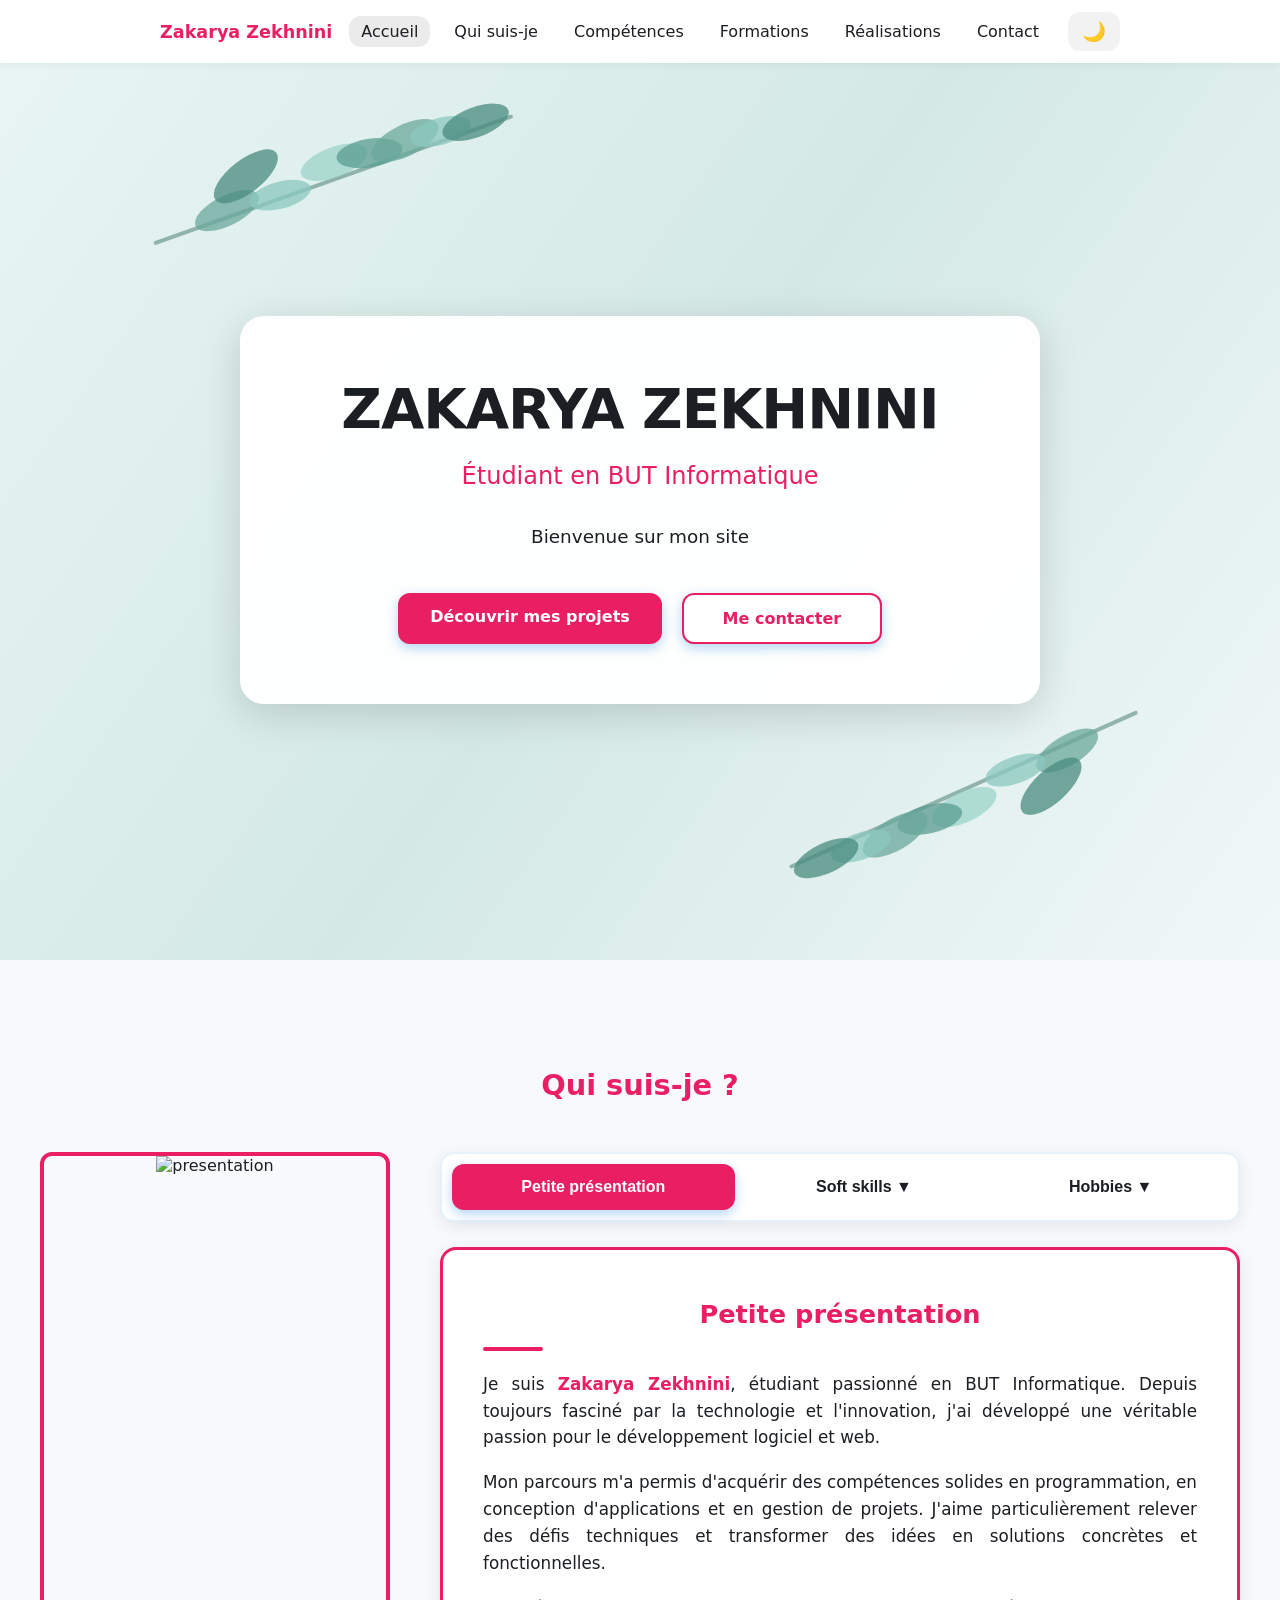
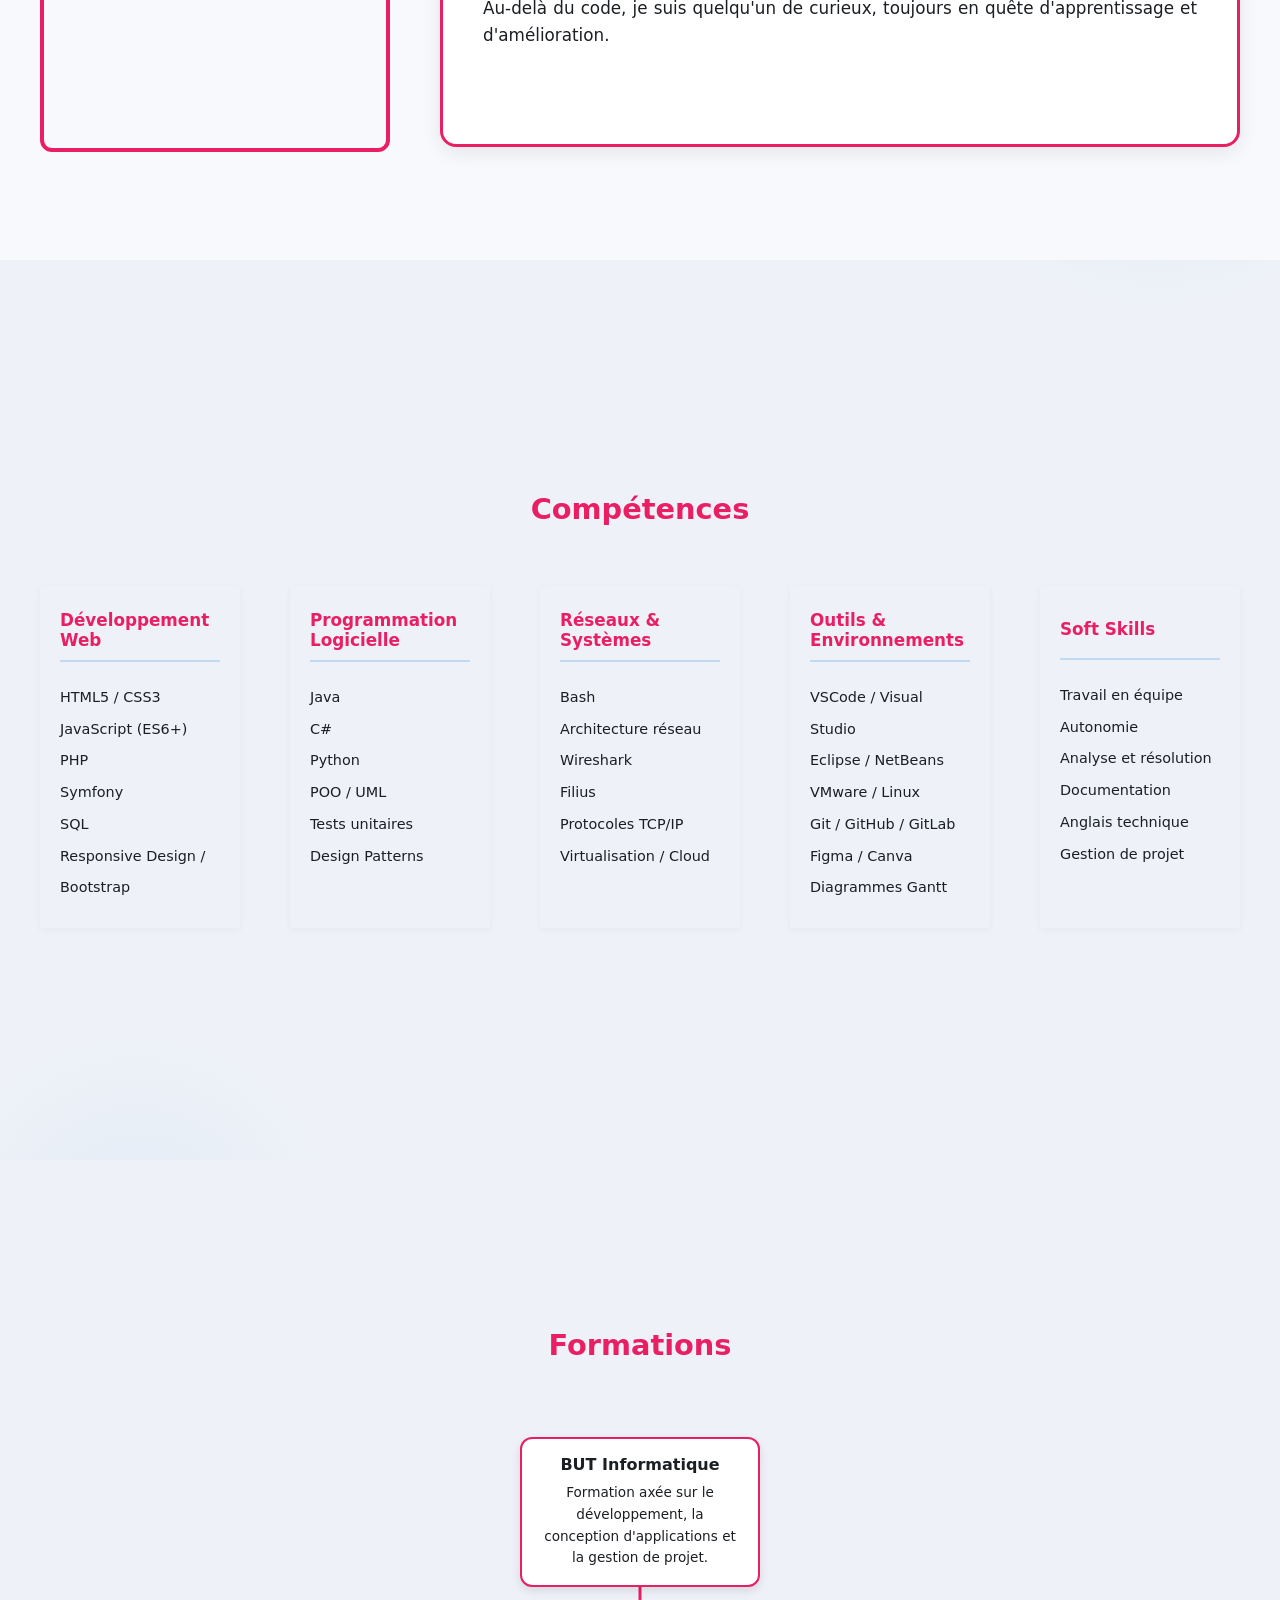
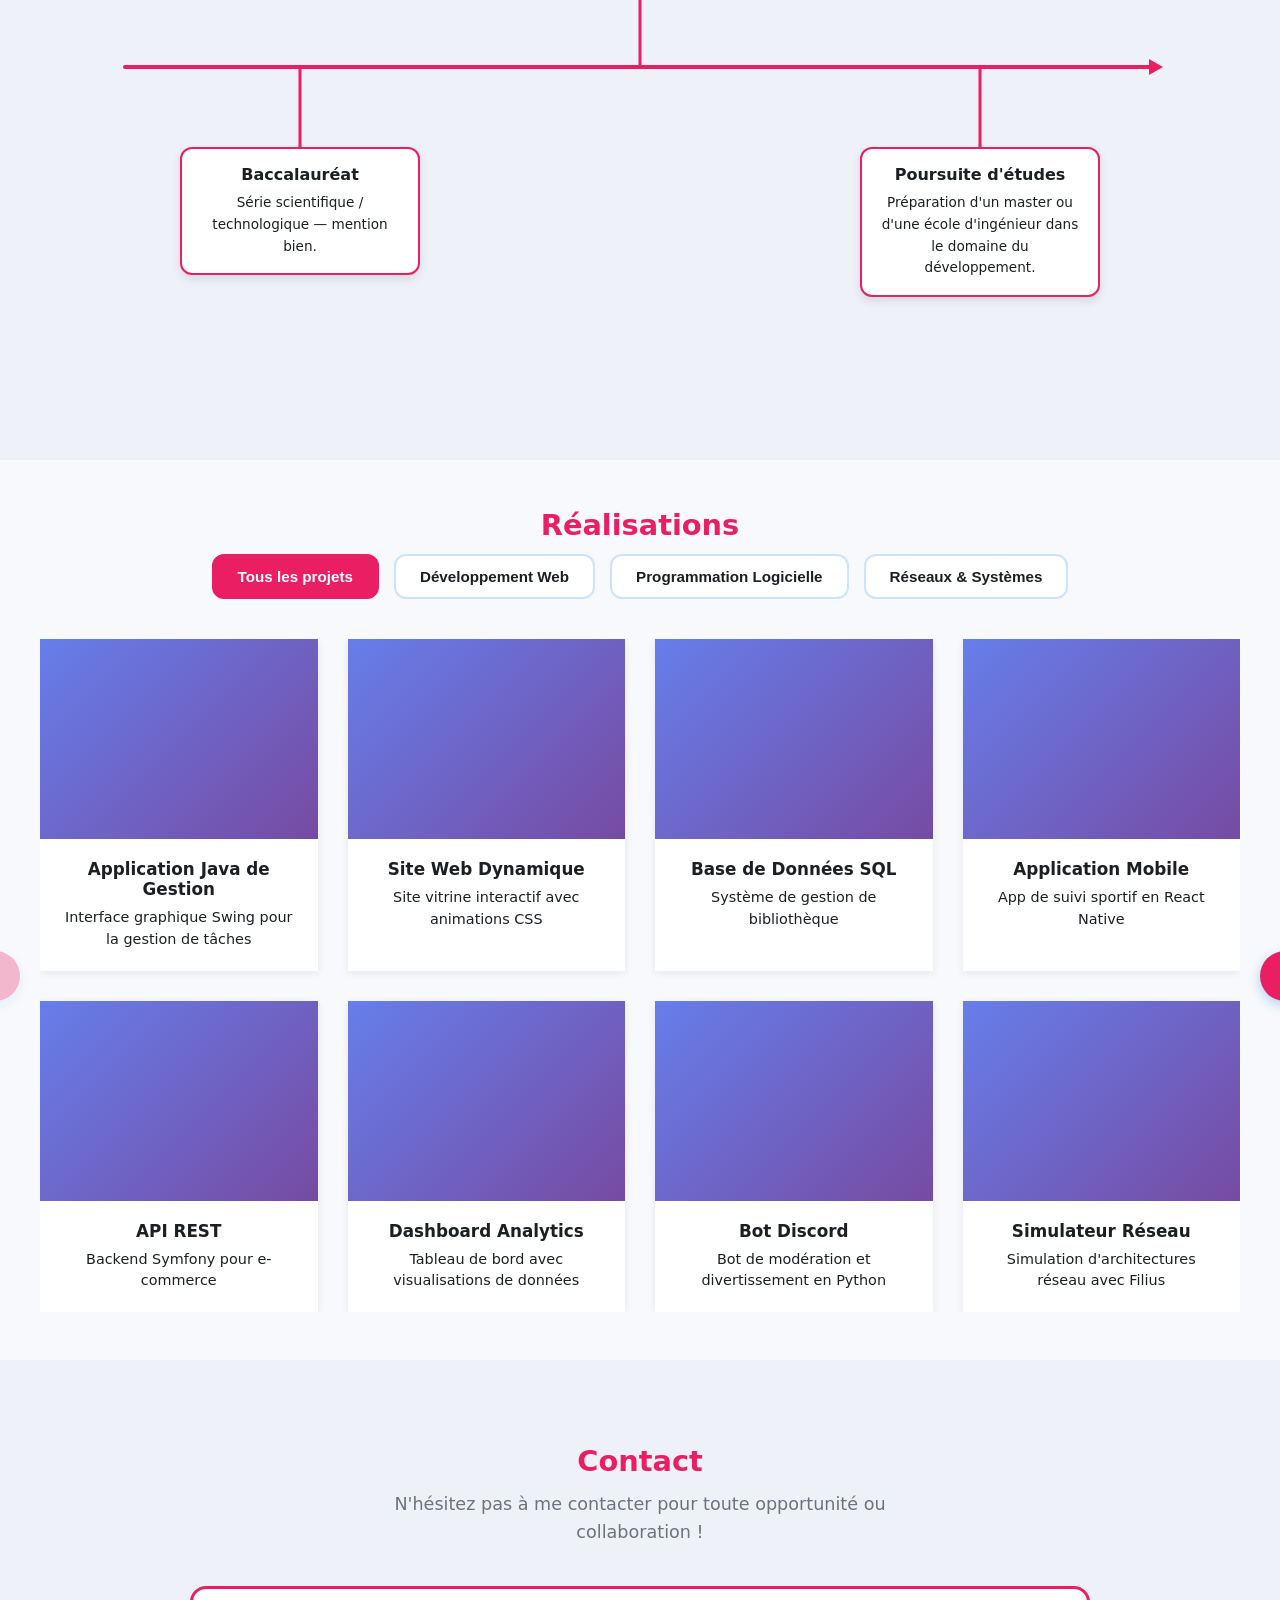
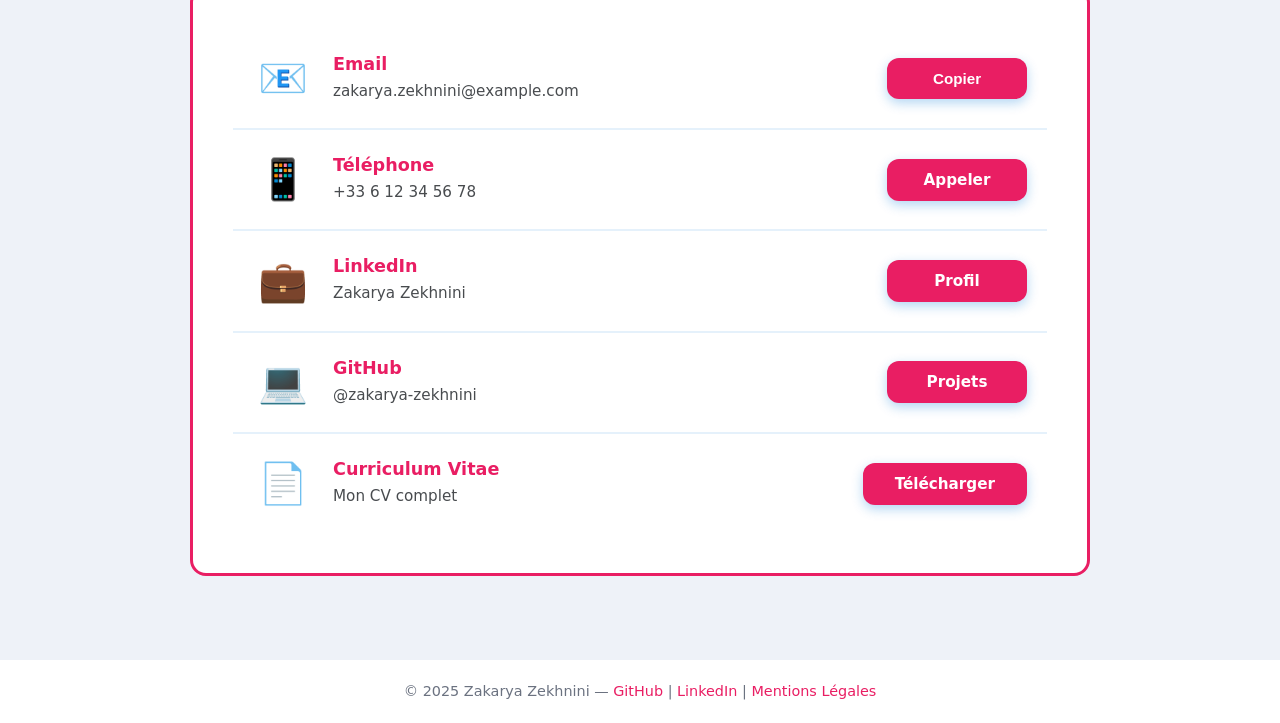
==== index.html @ 6309e993 "correction mineure" ====
<!doctype html>
<html lang="fr">

<head>
  <meta charset="utf-8" />
  <meta name="viewport" content="width=device-width,initial-scale=1" />
  <title>Portfolio — Zakarya Zekhnini</title>
  <link rel="stylesheet" href="style.css" />
</head>

<body>
  <header>
    <nav>
      <h1>Zakarya Zekhnini</h1>

      <button class="burger-btn" id="burger-btn" style="display: none;">
        <span></span>
        <span></span>
        <span></span>
      </button>

      <div class="menu" id="menu">
        <a href="#accueil">Accueil</a>
        <a href="#qui-suis-je">Qui suis-je</a>
        <a href="#competences">Compétences</a>
        <a href="#formations">Formations</a>
        <a href="#realisations">Réalisations</a>
        <a href="#contact">Contact</a>
      </div>
      <button id="theme-toggle" class="theme-toggle">🌙</button>
    </nav>
  </header>

  <main>
    <section id="accueil">
      <canvas id="canvas"></canvas>
      <div class="content">
        <div class="hero-content">
          <h1 class="hero-title">ZAKARYA ZEKHNINI</h1>
          <p class="hero-subtitle">Étudiant en BUT Informatique</p>
          <p class="hero-description">Bienvenue sur mon site</p>
          <div class="hero-buttons">
            <a href="#realisations" class="btn-primary">Découvrir mes projets</a>
            <a href="#contact" class="btn-secondary">Me contacter</a>
          </div>
        </div>
      </div>
    </section>

    <section id="qui-suis-je">
      <div class="content">
        <h2>Qui suis-je ?</h2>

        <div class="about-layout">
          <!-- Photo à gauche -->
          <div class="about-photo">
            <img id="about-image" src="images/portrait.jpg" alt="Photo de Zakarya Zekhnini">
          </div>

          <!-- Menu et contenu à droite -->
          <div class="about-right">
            <!-- Menu horizontal -->
            <nav class="about-menu">
              <button class="about-menu-item active" data-section="presentation">
                Petite présentation
              </button>

              <div class="about-menu-dropdown">
                <button class="about-menu-item">
                  Soft skills ▼
                </button>
                <div class="dropdown-content">
                  <button data-section="langues">Langues</button>
                  <button data-section="communication">Communication</button>
                  <button data-section="teamwork">Travail en équipe</button>
                </div>
              </div>

              <div class="about-menu-dropdown">
                <button class="about-menu-item">
                  Hobbies ▼
                </button>
                <div class="dropdown-content">
                  <button data-section="musculation">Musculation</button>
                  <button data-section="depannage">Dépannage PC</button>
                  <button data-section="electronique">Électronique</button>
                </div>
              </div>
            </nav>

            <!-- Zone de texte dynamique -->
            <div class="about-content-box">
              <div id="dynamic-text">
                <!-- Le contenu sera inséré ici par JavaScript -->
              </div>
            </div>
          </div>
        </div>
      </div>
    </section>

    <section id="competences">
      <div class="content">
        <h2>Compétences</h2>
        <div class="skills">
          <div class="skill">
            <h3>Développement Web</h3>
            <p class="muted">HTML5 / CSS3
              JavaScript (ES6+)
              PHP
              Symfony
              SQL
              Responsive Design / Bootstrap</p>
          </div>
          <div class="skill">
            <h3>Programmation Logicielle</h3>
            <p class="muted">Java
              C#
              Python
              POO / UML
              Tests unitaires
              Design Patterns</p>
          </div>
          <div class="skill">
            <h3>Réseaux & Systèmes</h3>
            <p class="muted">Bash
              Architecture réseau
              Wireshark
              Filius
              Protocoles TCP/IP
              Virtualisation / Cloud</p>
          </div>
          <div class="skill">
            <h3>Outils & Environnements</h3>
            <p class="muted">VSCode / Visual Studio
              Eclipse / NetBeans
              VMware / Linux
              Git / GitHub / GitLab
              Figma / Canva
              Diagrammes Gantt</p>
          </div>
          <div class="skill">
            <h3>Soft Skills</h3>
            <p class="muted">Travail en équipe
              Autonomie
              Analyse et résolution
              Documentation
              Anglais technique
              Gestion de projet</p>
          </div>
        </div>
      </div>
    </section>

    <section id="formations">
      <div class="content">
        <h2>Formations</h2>
        <div class="timeline">
          <div class="timeline-line"></div>
          <div class="timeline-arrow"></div>
          <div class="timeline-item bottom" data-modal="bac">
            <div class="timeline-connector"></div>
            <div class="timeline-box">
              <h3>Baccalauréat</h3>
              <p class="muted">Série scientifique / technologique — mention bien.</p>
            </div>
          </div>
          <div class="timeline-item top" data-modal="but">
            <div class="timeline-connector"></div>
            <div class="timeline-box">
              <h3>BUT Informatique</h3>
              <p class="muted">Formation axée sur le développement, la conception d'applications et la gestion de
                projet.</p>
            </div>
          </div>
          <div class="timeline-item bottom" data-modal="poursuite">
            <div class="timeline-connector"></div>
            <div class="timeline-box">
              <h3>Poursuite d'études</h3>
              <p class="muted">Préparation d'un master ou d'une école d'ingénieur dans le domaine du développement.</p>
            </div>
          </div>
        </div>
      </div>
    </section>

    <div id="formation-modal" class="modal" aria-hidden="true">
      <div class="modal-content">
        <button id="close-modal" class="close-btn">✕</button>
        <h3 id="modal-title"></h3>
        <p id="modal-body"></p>
      </div>
    </div>

    <section id="realisations">
      <div class="content">
        <h2>Réalisations</h2>

        <!-- Filtres -->
        <div class="project-filters">
          <button class="filter-btn active" data-filter="all">Tous les projets</button>
          <button class="filter-btn" data-filter="développement web">Développement Web</button>
          <button class="filter-btn" data-filter="programmation logicielle">Programmation Logicielle</button>
          <button class="filter-btn" data-filter="réseaux & systèmes">Réseaux & Systèmes</button>
        </div>

        <!-- Carrousel de projets -->
        <div class="projects-carousel-wrapper">
          <button class="carousel-arrow left" id="carousel-left">‹</button>
          <div class="projects-carousel" id="projects-container"></div>
          <button class="carousel-arrow right" id="carousel-right">›</button>
        </div>
      </div>
    </section>

    <div id="project-modal" class="modal" aria-hidden="true">
      <div class="modal-content">
        <button id="close-project-modal" class="close-btn">✕</button>
        <h3 id="project-modal-title"></h3>
        <p id="project-modal-body"></p>
      </div>
    </div>

    <section id="contact">
      <div class="content">
        <h2>Contact</h2>
        <p class="contact-intro">N'hésitez pas à me contacter pour toute opportunité ou collaboration !</p>

        <div class="contact-unified-card">
          <div class="contact-items">
            <!-- Email -->
            <div class="contact-item">
              <div class="contact-icon">📧</div>
              <div class="contact-details">
                <h3>Email</h3>
                <p class="contact-value" id="email-text">zakarya.zekhnini@example.com</p>
              </div>
              <button class="contact-btn" onclick="copyEmail()">
                <span id="copy-text">Copier</span>
              </button>
            </div>

            <!-- Téléphone -->
            <div class="contact-item">
              <div class="contact-icon">📱</div>
              <div class="contact-details">
                <h3>Téléphone</h3>
                <p class="contact-value">+33 6 12 34 56 78</p>
              </div>
              <a href="tel:+33612345678" class="contact-btn">Appeler</a>
            </div>

            <!-- LinkedIn -->
            <div class="contact-item">
              <div class="contact-icon">💼</div>
              <div class="contact-details">
                <h3>LinkedIn</h3>
                <p class="contact-value">Zakarya Zekhnini</p>
              </div>
              <a href="https://linkedin.com/in/votre-profil" target="_blank" class="contact-btn">Profil</a>
            </div>

            <!-- GitHub -->
            <div class="contact-item">
              <div class="contact-icon">💻</div>
              <div class="contact-details">
                <h3>GitHub</h3>
                <p class="contact-value">@zakarya-zekhnini</p>
              </div>
              <a href="https://github.com/votre-username" target="_blank" class="contact-btn">Projets</a>
            </div>

            <!-- CV -->
            <div class="contact-item">
              <div class="contact-icon">📄</div>
              <div class="contact-details">
                <h3>Curriculum Vitae</h3>
                <p class="contact-value">Mon CV complet</p>
              </div>
              <a href="CV_Zakarya_Zekhnini.pdf" download class="contact-btn">Télécharger</a>
            </div>
          </div>
        </div>
      </div>
    </section>
  </main>

  <footer>
    <p>© 2025 Zakarya Zekhnini —
      <a href="https://github.com/" target="_blank">GitHub</a> |
      <a href="#">LinkedIn</a> |
      <a href="#">Mentions Légales</a>
    </p>
  </footer>

  <script src="script.js"></script>
</body>

</html>
---- style.css ----
:root {
  --accent: #0078d7;
  --bg: #f7f9fc;
  --text: #1b1f23;
  --muted: #6b7280;
  --card: #ffffff;
  --radius: 12px;
  font-family: "Inter", system-ui, sans-serif;
  scroll-behavior: smooth;
}

body.dark-mode {
  --bg: #0f1419;
  --text: #e8ebed;
  --muted: #9ca3af;
  --card: #1a1f2e;
}

* {
  box-sizing: border-box;
  margin: 0;
  padding: 0;
}

body {
  background: var(--bg);
  color: var(--text);
  transition: background 0.3s ease, color 0.3s ease;
}

header {
  position: fixed;
  top: 0;
  left: 0;
  right: 0;
  background: var(--card);
  box-shadow: 0 2px 8px rgba(0, 0, 0, 0.05);
  z-index: 10;
  transition: background 0.3s ease;
}

nav {
  max-width: 1000px;
  margin: 0 auto;
  display: flex;
  justify-content: space-between;
  align-items: center;
  padding: 12px 20px;
}

nav h1 {
  color: var(--accent);
  font-size: 1.1rem;
  font-weight: 600;
}

.menu {
  display: flex;
  gap: 12px;
  flex-wrap: wrap;
}

.menu a {
  color: var(--text);
  text-decoration: none;
  padding: 6px 12px;
  border-radius: var(--radius);
  transition: background 0.2s;
}

.menu a:hover {
  background: rgba(0, 0, 0, 0.05);
}

.menu a.active-section {
  background: rgba(0, 0, 0, 0.08);
}

body.dark-mode .menu a:hover {
  background: rgba(255, 255, 255, 0.1);
}

body.dark-mode .menu a.active-section {
  background: rgba(255, 255, 255, 0.15);
}

.theme-toggle {
  background: rgba(0, 0, 0, 0.05);
  border: none;
  padding: 8px 14px;
  border-radius: var(--radius);
  cursor: pointer;
  font-size: 1.2rem;
  transition: background 0.2s, transform 0.2s;
  display: flex;
  align-items: center;
  justify-content: center;
}

body.dark-mode .theme-toggle {
  background: rgba(255, 255, 255, 0.1);
}

.theme-toggle:hover {
  background: rgba(0, 0, 0, 0.1);
  transform: scale(1.1);
}

body.dark-mode .theme-toggle:hover {
  background: rgba(255, 255, 255, 0.2);
}

section {
  height: 100vh;
  display: flex;
  align-items: center;
  justify-content: center;
  scroll-snap-align: start;
  padding: 40px;
}

#competences {
  background: #eef2f8;
  transition: background 0.3s ease;
}

body.dark-mode #competences {
  background: #1a2235;
}

#qui-suis-je {
  background: var(--bg);
}

#formations {
  background: #eef2f8;
  transition: background 0.3s ease;
}

body.dark-mode #formations {
  background: #1a2235;
}

#realisations {
  background: var(--bg);
}

#contact {
  background: #eef2f8;
  transition: background 0.3s ease;
}

body.dark-mode #contact {
  background: #1a2235;
}

.content {
  max-width: 1100px;
  width: 100%;
  text-align: center;
}

h2 {
  color: var(--accent);
  margin-bottom: 12px;
  font-size: 1.8rem;
}

p {
  line-height: 1.6;
}

main {
  margin-top: 60px;
  scroll-snap-type: y mandatory;
}

#accueil {
  position: relative;
  overflow: hidden;
}

#accueil canvas {
  position: absolute;
  top: 0;
  left: 0;
  width: 100%;
  height: 100%;
  z-index: 0;
}

#accueil .content {
  position: relative;
  z-index: 1;
}

.hero-content {
  text-align: center;
  max-width: 800px;
  margin: 0 auto;
  background: rgba(255, 255, 255, 0.95);
  padding: 60px 40px;
  border-radius: calc(var(--radius) * 2);
  box-shadow: 0 10px 40px rgba(0, 0, 0, 0.15);
  animation: fadeInUp 1s ease-out;
  backdrop-filter: blur(10px);
  transition: background 0.3s ease;
}

body.dark-mode .hero-content {
  background: rgba(26, 31, 46, 0.95);
  color: var(--text);
}

.hero-title {
  font-size: 3.5rem;
  font-weight: 700;
  margin-bottom: 16px;
  color: var(--text);
  letter-spacing: -1px;
}

.hero-subtitle {
  font-size: 1.5rem;
  font-weight: 500;
  color: var(--accent);
  margin-bottom: 24px;
}

.hero-description {
  font-size: 1.15rem;
  line-height: 1.8;
  color: var(--text);
  margin-bottom: 40px;
  max-width: 700px;
  margin-left: auto;
  margin-right: auto;
}

.hero-buttons {
  display: flex;
  gap: 20px;
  justify-content: center;
  flex-wrap: wrap;
}

.btn-primary,
.btn-secondary {
  display: inline-block;
  padding: 14px 32px;
  min-width: 200px;
  border-radius: var(--radius);
  text-decoration: none;
  font-weight: 600;
  font-size: 1rem;
  transition: all 0.3s ease;
  box-shadow: 0 4px 12px rgba(0, 120, 215, 0.3);
  border: none;
  cursor: pointer;
  text-align: center;
}

.btn-primary {
  background: var(--accent);
  color: #ffffff;
}

.btn-primary:hover {
  background: var(--text);
  color: #ffffff;
  transform: translateY(-2px);
  box-shadow: 0 6px 20px rgba(0, 120, 215, 0.5);
}

.btn-secondary {
  background: var(--card);
  color: var(--accent);
  border: 2px solid var(--accent);
  box-shadow: 0 4px 12px rgba(0, 120, 215, 0.3);
}

.btn-secondary:hover {
  background: var(--text);
  color: #ffffff;
  border-color: var(--text);
  transform: translateY(-2px);
  box-shadow: 0 6px 20px rgba(0, 120, 215, 0.5);
}

@keyframes fadeInUp {
  from {
    opacity: 0;
    transform: translateY(30px);
  }

  to {
    opacity: 1;
    transform: translateY(0);
  }
}



/* ========================================
   SECTION QUI SUIS-JE - CSS COMPLET
   ======================================== */

#qui-suis-je .content {
  max-width: 1200px;
}

/* Layout principal */
.about-layout {
  display: grid;
  grid-template-columns: 350px 1fr;
  gap: 50px;
  align-items: stretch;
  margin-top: 50px;
  min-height: 600px;
}

/* Photo avec design moderne */
.about-photo {
  width: 100%;
  height: 600px;
  border-radius: var(--radius);
  overflow: hidden;
  border: 4px solid var(--accent);
  position: relative;
  transition: all 0.4s ease;
}


.about-photo img {
  width: 100%;
  height: 100%;
  object-fit: cover;
}



/* Partie droite */
.about-right {
  display: flex;
  flex-direction: column;
  gap: 25px;
}

/* Menu horizontal moderne */
.about-menu {
  display: flex;
  gap: 12px;
  background: var(--card);
  border-radius: calc(var(--radius) + 2px);
  padding: 10px;
  box-shadow: 0 4px 15px rgba(0, 0, 0, 0.08);
  border: 2px solid rgba(0, 120, 215, 0.1);
  width: 100%;
}

body.dark-mode .about-menu {
  border-color: rgba(0, 120, 215, 0.3);
  box-shadow: 0 4px 15px rgba(0, 0, 0, 0.3);
}

.about-menu-item {
  flex: 1;
  padding: 14px 24px;
  background: transparent;
  border: none;
  color: var(--text);
  font-weight: 600;
  font-size: 1rem;
  cursor: pointer;
  border-radius: var(--radius);
  transition: all 0.3s ease;
  position: relative;
  white-space: nowrap;
}

.about-menu-item::after {
  content: '';
  position: absolute;
  bottom: 8px;
  left: 50%;
  transform: translateX(-50%);
  width: 0;
  height: 3px;
  background: var(--accent);
  border-radius: 2px;
  transition: width 0.3s ease;
}

.about-menu-item:hover {
  background: rgba(0, 120, 215, 0.08);
  transform: translateY(-2px);
}

.about-menu-item.active {
  background: var(--accent);
  color: white;
  box-shadow: 0 4px 12px rgba(0, 120, 215, 0.3);
}

.about-menu-item.active::after {
  display: none;
}

body.dark-mode .about-menu-item:hover {
  background: rgba(0, 120, 215, 0.15);
}

/* Menu déroulant élégant */
.about-menu-dropdown {
  position: relative;
  flex: 1;
}

.dropdown-content {
  position: absolute;
  top: calc(100% + 10px);
  left: 0;
  right: 0;
  background: var(--card);
  border-radius: var(--radius);
  box-shadow: 0 8px 25px rgba(0, 0, 0, 0.15);
  margin-top: 0;
  opacity: 0;
  visibility: hidden;
  transform: translateY(-15px);
  transition: all 0.3s cubic-bezier(0.68, -0.55, 0.265, 1.55);
  z-index: 10;
  overflow: hidden;
  border: 2px solid rgba(0, 120, 215, 0.2);
}

body.dark-mode .dropdown-content {
  box-shadow: 0 8px 25px rgba(0, 0, 0, 0.5);
  border-color: rgba(0, 120, 215, 0.4);
}

.about-menu-dropdown:hover .dropdown-content {
  opacity: 1;
  visibility: visible;
  transform: translateY(0);
}

.dropdown-content button {
  width: 100%;
  padding: 14px 24px;
  background: transparent;
  border: none;
  color: var(--text);
  font-size: 0.95rem;
  font-weight: 500;
  text-align: left;
  cursor: pointer;
  transition: all 0.2s ease;
  border-bottom: 1px solid rgba(0, 0, 0, 0.05);
  position: relative;
}

.dropdown-content button::before {
  content: '▸';
  position: absolute;
  left: 10px;
  opacity: 0;
  transition: all 0.2s ease;
  color: var(--accent);
}

.dropdown-content button:hover::before {
  opacity: 1;
  left: 8px;
}

.dropdown-content button:last-child {
  border-bottom: none;
}

.dropdown-content button:hover {
  background: linear-gradient(90deg, rgba(0, 120, 215, 0.1) 0%, transparent 100%);
  padding-left: 30px;
  color: var(--accent);
}

body.dark-mode .dropdown-content button {
  border-bottom-color: rgba(255, 255, 255, 0.05);
}

body.dark-mode .dropdown-content button:hover {
  background: linear-gradient(90deg, rgba(0, 120, 215, 0.2) 0%, transparent 100%);
}

/* Zone de contenu stylisée */
.about-content-box {
  background: var(--card);
  border: 3px solid var(--accent);
  border-radius: calc(var(--radius) + 4px);
  padding: 40px;
  height: 500px;
  box-shadow: 0 6px 20px rgba(0, 0, 0, 0.08);
  position: relative;
}

.about-content-box::before {
  content: '';
  position: absolute;
  top: -2px;
  left: -2px;
  right: -2px;
  bottom: -2px;
  background: linear-gradient(135deg, var(--accent), transparent);
  border-radius: calc(var(--radius) + 4px);
  z-index: -1;
  opacity: 0.1;
}

body.dark-mode .about-content-box {
  box-shadow: 0 6px 20px rgba(0, 0, 0, 0.3);
}

#dynamic-text {
  line-height: 1.9;
  font-size: 1.05rem;
  color: var(--text);
}

#dynamic-text h3 {
  color: var(--accent);
  margin-bottom: 20px;
  font-size: 1.6rem;
  font-weight: 700;
  position: relative;
  padding-bottom: 12px;
}

#dynamic-text h3::after {
  content: '';
  position: absolute;
  bottom: 0;
  left: 0;
  width: 60px;
  height: 4px;
  background: var(--accent);
  border-radius: 2px;
}

#dynamic-text p {
  margin-bottom: 18px;
  text-align: justify;
}

#dynamic-text strong {
  color: var(--accent);
  font-weight: 600;
}

#dynamic-text ul {
  list-style: none;
  padding-left: 0;
  margin: 20px 0;
}

#dynamic-text ul li {
  padding: 10px 0;
  padding-left: 35px;
  position: relative;
  transition: transform 0.2s ease;
}

#dynamic-text ul li:hover {
  transform: translateX(5px);
}

#dynamic-text ul li::before {
  content: "▸";
  position: absolute;
  left: 10px;
  color: var(--accent);
  font-weight: bold;
  font-size: 1.2rem;
}



#competences h2 {
  margin-bottom: 60px;
}

#competences {
  position: relative;
  overflow: hidden;
}

#competences::before {
  content: '';
  position: absolute;
  top: -50%;
  right: -10%;
  width: 500px;
  height: 500px;
  background: radial-gradient(circle, rgba(0, 120, 215, 0.08) 0%, transparent 70%);
  pointer-events: none;
}

#competences::after {
  content: '';
  position: absolute;
  bottom: -30%;
  left: -5%;
  width: 400px;
  height: 400px;
  background: radial-gradient(circle, rgba(0, 120, 215, 0.05) 0%, transparent 70%);
  pointer-events: none;
}

body.dark-mode #competences::before,
body.dark-mode #competences::after {
  display: none;
}

#competences .content {
  max-width: 1400px;
  position: relative;
  z-index: 1;
}

.skills {
  display: grid;
  grid-template-columns: repeat(5, 1fr);
  gap: 50px;
  margin-top: 20px;
  text-align: left;
}

.skill {
  background: #eef2f8;
  padding: 24px 20px;
  box-shadow: 0 2px 8px rgba(0, 0, 0, 0.04);
  min-height: 280px;
  transition: transform 0.3s ease, box-shadow 0.3s ease, background 0.3s ease;
  position: relative;
}

body.dark-mode .skill {
  background: #1a2235;
}

.skill::before {
  content: '';
  position: absolute;
  top: 0;
  left: 0;
  width: 4px;
  height: 0;
  background: var(--accent);
  transition: height 0.3s ease;
}

.skill:hover {
  transform: translateY(-4px);
  box-shadow: 0 6px 16px rgba(0, 120, 215, 0.12);
}

.skill:hover::before {
  height: 100%;
}

.skill h3 {
  color: var(--accent);
  font-size: 1.05rem;
  font-weight: 600;
  margin-bottom: 20px;
  border-bottom: 2px solid rgba(0, 120, 215, 0.2);
  padding-bottom: 10px;
  min-height: 50px;
  display: flex;
  align-items: center;
  transition: border-color 0.3s ease;
}

.skill:hover h3 {
  border-bottom-color: var(--accent);
}

.skill p {
  font-size: 0.9rem;
  line-height: 2.2;
  white-space: pre-line;
  color: var(--text);
}

/* ========================================
   SECTION CONTACT - UN SEUL BLOC
   ======================================== */

#contact .content {
  max-width: 900px;
}

.contact-intro {
  font-size: 1.1rem;
  color: var(--muted);
  margin-bottom: 40px;
  max-width: 600px;
  margin-left: auto;
  margin-right: auto;
}

.contact-unified-card {
  background: var(--card);
  border: 3px solid var(--accent);
  border-radius: calc(var(--radius) + 4px);
  padding: 40px;

  transition: all 0.3s ease;
}



.contact-items {
  display: flex;
  flex-direction: column;
  gap: 0;
}

.contact-item {
  display: grid;
  grid-template-columns: 60px 1fr auto;
  align-items: center;
  gap: 20px;
  padding: 25px 20px;
  border-bottom: 2px solid rgba(0, 120, 215, 0.1);
  transition: all 0.3s ease;
  position: relative;
  background: transparent;
  /* Retirer le fond grisé par défaut */
}

.contact-item:last-child {
  border-bottom: none;
}

.contact-item::before {
  content: '';
  position: absolute;
  left: 0;
  top: 0;
  bottom: 0;
  width: 4px;
  background: var(--accent);
  transform: scaleY(0);
  transition: transform 0.3s ease;
}

.contact-item:hover::before {
  transform: scaleY(1);
}

.contact-item:hover {
  background: rgba(0, 120, 215, 0.05);
  padding-left: 25px;
}

body.dark-mode .contact-item {
  border-bottom-color: rgba(0, 120, 215, 0.2);
}

body.dark-mode .contact-item:hover {
  background: rgba(0, 120, 215, 0.1);
}

/* Retirer le style highlight par défaut du CV */
.contact-item-highlight {
  background: transparent;
  /* Changé de rgba(0, 120, 215, 0.05) */
  border-left: none;
  /* Changé de 4px solid */
}

.contact-item-highlight:hover {
  background: rgba(0, 120, 215, 0.05);
}

body.dark-mode .contact-item-highlight {
  background: transparent;
  /* Changé */
}

body.dark-mode .contact-item-highlight:hover {
  background: rgba(0, 120, 215, 0.1);
}

.contact-icon {
  font-size: 2.5rem;
  text-align: center;
  transition: transform 0.3s ease;
}

.contact-item:hover .contact-icon {
  transform: scale(1.15);
}

.contact-details {
  text-align: left;
}

.contact-details h3 {
  color: var(--accent);
  font-size: 1.1rem;
  font-weight: 700;
  margin-bottom: 5px;
}

.contact-value {
  color: var(--text);
  font-size: 0.95rem;
  margin: 0;
  opacity: 0.8;
}

/* Tous les boutons ont la même taille */
.contact-btn {
  display: inline-block;
  padding: 12px 32px;
  /* Taille uniforme */
  min-width: 140px;
  /* Largeur minimale identique */
  background: var(--accent);
  color: white;
  text-decoration: none;
  border-radius: var(--radius);
  font-weight: 600;
  font-size: 0.95rem;
  /* Taille de texte identique */
  transition: all 0.3s ease;
  border: none;
  cursor: pointer;
  box-shadow: 0 4px 12px rgba(0, 120, 215, 0.3);
  white-space: nowrap;
  text-align: center;
}

.contact-btn:hover {
  background: var(--text);
  transform: translateY(-2px);
  box-shadow: 0 5px 15px rgba(0, 120, 215, 0.4);
}

/* Le bouton primary a les mêmes dimensions maintenant */
.contact-btn-primary {
  background: var(--accent);
  /* Suppression des paddings et font-size différents */
}

.contact-btn-primary:hover {
  background: var(--text);
  box-shadow: 0 6px 20px rgba(0, 120, 215, 0.5);
}

/* Animation de succès pour la copie */
@keyframes successPulse {
  0% {
    transform: scale(1);
  }

  50% {
    transform: scale(1.05);
  }

  100% {
    transform: scale(1);
  }
}

.contact-btn.copied {
  background: #2ecc71;
  animation: successPulse 0.4s ease;
}



.timeline {
  position: relative;
  width: 100%;
  min-height: 450px;
  margin-top: 80px;
  display: flex;
  justify-content: space-around;
  align-items: center;
  padding: 0 40px;
}

.timeline-line {
  position: absolute;
  top: 50%;
  left: 3%;
  width: 94%;
  height: 4px;
  background: var(--accent);
  border-radius: 2px;
  z-index: 0;
  transform: translateY(-50%);
}

.timeline-arrow {
  position: absolute;
  top: 50%;
  right: 2.5%;
  width: 0;
  height: 0;
  border-top: 8px solid transparent;
  border-bottom: 8px solid transparent;
  border-left: 14px solid var(--accent);
  transform: translateY(-50%);
}

.timeline-item {
  position: relative;
  text-align: center;
  flex: 0 0 28%;
  z-index: 1;
  cursor: pointer;
}

.timeline-connector {
  position: absolute;
  left: 50%;
  width: 3px;
  background: var(--accent);
  transform: translateX(-50%);
}

.timeline-box {
  background: var(--card);
  border: 2px solid var(--accent);
  border-radius: var(--radius);
  padding: 16px 18px;
  width: 100%;
  max-width: 240px;
  margin: 0 auto;
  box-shadow: 0 4px 10px rgba(0, 0, 0, 0.1);
  transition: transform 0.2s, box-shadow 0.2s, background 0.3s ease, color 0.3s ease;
}

.timeline-box h3 {
  font-size: 1rem;
  margin-bottom: 8px;
  color: var(--text);
}

.timeline-box p {
  font-size: 0.85rem;
  color: var(--text);
}

.timeline-box:hover {
  transform: translateY(-6px);
  box-shadow: 0 8px 20px rgba(0, 0, 0, 0.15);
}

.timeline-item.top .timeline-connector {
  bottom: 50%;
  height: 80px;
}

.timeline-item.top .timeline-box {
  position: absolute;
  bottom: calc(50% + 80px);
  left: 50%;
  transform: translateX(-50%);
}

.timeline-item.bottom .timeline-connector {
  top: 50%;
  height: 80px;
}

.timeline-item.bottom .timeline-box {
  position: absolute;
  top: calc(50% + 80px);
  left: 50%;
  transform: translateX(-50%);
}

.timeline-item.bottom .timeline-box:hover,
.timeline-item.top .timeline-box:hover {
  transform: translate(-50%, -6px);
}

.modal {
  position: fixed;
  inset: 0;
  background: rgba(0, 0, 0, 0.4);
  display: flex;
  align-items: center;
  justify-content: center;
  visibility: hidden;
  opacity: 0;
  transition: opacity 0.3s ease;
  z-index: 100;
}

.modal.show {
  visibility: visible;
  opacity: 1;
}

.modal-content {
  background: var(--card);
  padding: 20px 24px;
  border-radius: var(--radius);
  box-shadow: 0 6px 20px rgba(0, 0, 0, 0.2);
  max-width: 400px;
  text-align: left;
  position: relative;
  color: var(--text);
}

.close-btn {
  position: absolute;
  top: 8px;
  right: 12px;
  background: transparent;
  border: none;
  font-size: 18px;
  cursor: pointer;
  color: var(--muted);
}

.close-btn:hover {
  color: var(--accent);
}



#realisations .content {
  max-width: 1400px;
}

.projects {
  display: grid;
  grid-template-columns: repeat(auto-fill, minmax(280px, 1fr));
  gap: 30px;
  margin-top: 40px;
}

.project-card {
  background: var(--card);
  overflow: hidden;
  box-shadow: 0 2px 8px rgba(0, 0, 0, 0.08);
  cursor: pointer;
  transition: transform 0.3s ease, box-shadow 0.3s ease;
}

.project-card.hidden {
  display: none;
}

.project-card:hover {
  box-shadow: 0 8px 20px rgba(0, 120, 215, 0.15);
}


.project-image {
  width: 100%;
  height: 200px;
  background: linear-gradient(135deg, #667eea 0%, #764ba2 100%);
  display: flex;
  align-items: center;
  justify-content: center;
  overflow: hidden;
  position: relative;
}

.project-image img {
  width: 100%;
  height: 100%;
  object-fit: cover;
}

.project-image:not(:has(img[src*="."])) {
  background: linear-gradient(135deg,
      rgba(0, 120, 215, 0.8) 0%,
      rgba(0, 120, 215, 0.5) 100%);
}


.project-info {
  padding: 20px;
  background: var(--card);
}

.project-info h3 {
  font-size: 1.05rem;
  color: var(--text);
  margin-bottom: 8px;
  font-weight: 600;
}

.project-info p {
  font-size: 0.9rem;
  line-height: 1.5;
  color: var(--text);
}

.muted {
  color: var(--muted);
}


footer {
  text-align: center;
  padding: 20px;
  color: var(--muted);
  font-size: 0.9rem;
  background: var(--card);
  transition: background 0.3s ease;
}

footer a {
  color: var(--accent);
  text-decoration: none;
}

footer a:hover {
  text-decoration: underline;
}



/* ========================================
   FILTRES ET CARROUSEL PROJETS
   ======================================== */

.project-filters {
  display: flex;
  justify-content: center;
  gap: 15px;
  flex-wrap: wrap;
  margin-bottom: 40px;
}

.filter-btn {
  padding: 12px 24px;
  background: var(--card);
  color: var(--text);
  border: 2px solid rgba(0, 120, 215, 0.2);
  border-radius: var(--radius);
  font-weight: 600;
  font-size: 0.95rem;
  cursor: pointer;
  transition: all 0.3s ease;
}

.filter-btn:hover {
  background: rgba(0, 120, 215, 0.1);
  border-color: var(--accent);
  transform: translateY(-2px);
}

.filter-btn.active {
  background: var(--accent);
  color: white;
  border-color: var(--accent);
}

body.dark-mode .filter-btn {
  border-color: rgba(0, 120, 215, 0.3);
}

.projects-carousel-wrapper {
  position: relative;
  max-width: 1400px;
  margin: 0 auto;
}

.carousel-arrow {
  position: absolute;
  top: 50%;
  transform: translateY(-50%);
  background: var(--accent);
  color: white;
  border: none;
  width: 50px;
  height: 50px;
  border-radius: 50%;
  font-size: 2rem;
  cursor: pointer;
  z-index: 5;
  transition: all 0.3s ease;
  display: flex;
  align-items: center;
  justify-content: center;
  box-shadow: 0 4px 12px rgba(0, 120, 215, 0.3);
}

.carousel-arrow:hover {
  background: var(--text);
  transform: translateY(-50%) scale(1.1);
  box-shadow: 0 6px 20px rgba(0, 120, 215, 0.5);
}

.carousel-arrow.left {
  left: -70px;
}

.carousel-arrow.right {
  right: -70px;
}

.carousel-arrow:disabled {
  opacity: 0.3;
  cursor: not-allowed;
}

.carousel-arrow:disabled:hover {
  transform: translateY(-50%) scale(1);
  background: var(--accent);
}

.projects-carousel {
  display: grid;
  grid-template-columns: repeat(4, 1fr);
  gap: 30px;
  overflow: hidden;
}



/* ========================================
   MODALE PROJET - STYLES COMPLETS
   ======================================== */

#project-modal {
  position: fixed;
  inset: 0;
  background: rgba(0, 0, 0, 0.6);
  display: flex;
  align-items: center;
  justify-content: center;
  visibility: hidden;
  opacity: 0;
  transition: opacity 0.3s ease;
  z-index: 100;
  padding: 20px;
}

#project-modal.show {
  visibility: visible;
  opacity: 1;
}

#project-modal .modal-content {
  background: var(--card);
  border-radius: var(--radius);
  box-shadow: 0 10px 40px rgba(0, 0, 0, 0.3);
  max-width: 800px;
  width: 100%;
  max-height: 90vh;
  overflow-y: auto;
  position: relative;
  color: var(--text);
  animation: slideUp 0.3s ease-out;
}

@keyframes slideUp {
  from {
    opacity: 0;
    transform: translateY(30px);
  }

  to {
    opacity: 1;
    transform: translateY(0);
  }
}

/* Header de la modale */
.project-modal-header {
  display: flex;
  justify-content: space-between;
  align-items: center;
  padding: 30px 40px;
  border-bottom: 2px solid rgba(0, 120, 215, 0.1);
  background: linear-gradient(135deg, rgba(0, 120, 215, 0.05), transparent);
  position: relative;
}

.project-modal-header h3 {
  color: var(--accent);
  font-size: 1.6rem;
  margin: 0;
  font-weight: 700;
  flex: 1;
}

/* Image de la modale */
.project-modal-image {
  width: 100%;
  height: 250px;
  background: linear-gradient(135deg,
      rgba(0, 120, 215, 0.8) 0%,
      rgba(0, 120, 215, 0.5) 100%);
  display: flex;
  align-items: center;
  justify-content: center;
  overflow: hidden;
  position: relative;
}

.project-modal-image img {
  width: 100%;
  height: 100%;
  object-fit: cover;
}

.project-modal-image::after {
  content: '';
  position: absolute;
  inset: 0;
  background: rgba(0, 120, 215, 0.1);
  pointer-events: none;
}

/* Body de la modale - Layout correct */
.project-modal-body {
  padding: 40px;
}

/* Section résumé - prend toute la largeur */
.project-modal-body .project-section:first-child {
  margin-bottom: 30px;
  padding-bottom: 30px;
  border-bottom: 2px solid rgba(0, 120, 215, 0.1);
}

/* Layout deux colonnes pour Tools et Skills */
.project-modal-body .project-section.tools {
  display: inline-block;
  width: 48%;
  vertical-align: top;
  margin-right: 4%;
}

.project-modal-body .project-section.skills {
  display: inline-block;
  width: 48%;
  vertical-align: top;
}

.project-section {
  margin-bottom: 0;
}

.project-section h4 {
  color: var(--accent);
  font-size: 1.2rem;
  margin-bottom: 20px;
  margin-top: 0;
  font-weight: 700;
  display: flex;
  align-items: center;
  gap: 10px;
}

.project-section p {
  color: var(--text);
  line-height: 1.8;
  font-size: 0.95rem;
  margin: 0;
  text-align: justify;
}

/* Listes stylisées */
.project-section ul {
  list-style: none;
  padding: 0;
  margin: 0;
}

.project-section ul li {
  padding: 12px 0;
  padding-left: 30px;
  position: relative;
  color: var(--text);
  font-size: 0.95rem;
  line-height: 1.6;
}


.project-section ul li::before {
  content: "▸";
  position: absolute;
  left: 0;
  color: var(--accent);
  font-weight: bold;
  font-size: 1.2rem;
}

/* Footer de la modale */
.project-modal-footer {
  padding: 30px 40px;
  background: rgba(0, 120, 215, 0.05);
  text-align: center;
  border-top: 2px solid rgba(0, 120, 215, 0.1);
}

/* Bouton GitHub */
.github-btn {
  display: inline-flex;
  align-items: center;
  gap: 10px;
  padding: 14px 32px;
  background: #24292e;
  color: white;
  text-decoration: none;
  border-radius: var(--radius);
  font-weight: 600;
  font-size: 1rem;
  transition: all 0.3s ease;
  box-shadow: 0 4px 12px rgba(0, 0, 0, 0.2);
  border: none;
  cursor: pointer;
}

.github-btn:hover {
  background: #1a1f24;
  transform: translateY(-2px);
  box-shadow: 0 6px 20px rgba(0, 0, 0, 0.3);
}

.github-btn::before {
  content: "⚡";
  font-size: 1.2rem;
}

/* Bouton fermer */
#close-project-modal,
.close-btn {
  position: absolute;
  top: 15px;
  right: 15px;
  background: transparent;
  border: none;
  font-size: 28px;
  cursor: pointer;
  color: var(--muted);
  width: 40px;
  height: 40px;
  display: flex;
  align-items: center;
  justify-content: center;
  border-radius: var(--radius);
  transition: all 0.2s ease;
}

#close-project-modal:hover,
.close-btn:hover {
  color: var(--accent);
  background: rgba(0, 120, 215, 0.1);
}

/* Dark mode */
body.dark-mode .project-modal-header {
  border-bottom-color: rgba(0, 120, 215, 0.2);
}

body.dark-mode .project-modal-body .project-section:first-child {
  border-bottom-color: rgba(0, 120, 215, 0.2);
}

body.dark-mode .project-modal-footer {
  background: rgba(0, 120, 215, 0.1);
  border-top-color: rgba(0, 120, 215, 0.2);
}




/* ========================================
   MODALE FORMATION - STYLES
   ======================================== */

#formation-modal {
  position: fixed;
  inset: 0;
  background: rgba(0, 0, 0, 0.6);
  display: flex;
  align-items: center;
  justify-content: center;
  visibility: hidden;
  opacity: 0;
  transition: opacity 0.3s ease;
  z-index: 100;
  padding: 20px;
}

#formation-modal.show {
  visibility: visible;
  opacity: 1;
}

#formation-modal .modal-content {
  background: var(--card);
  border-radius: var(--radius);
  box-shadow: 0 10px 40px rgba(0, 0, 0, 0.3);
  max-width: 850px;
  width: 100%;
  max-height: 90vh;
  overflow-y: auto;
  position: relative;
  color: var(--text);
  animation: slideUp 0.3s ease-out;
}


/* Header */
.formation-modal-header {
  display: flex;
  justify-content: space-between;
  align-items: center;
  padding: 30px 40px;
  border-bottom: 2px solid rgba(0, 120, 215, 0.1);
  background: linear-gradient(135deg, rgba(0, 120, 215, 0.05), transparent);
  position: relative;
}

.formation-modal-header h3 {
  color: var(--accent);
  font-size: 1.6rem;
  margin: 0;
  font-weight: 700;
  flex: 1;
}

/* Image */
.formation-modal-image {
  width: 100%;
  height: 250px;
  background: linear-gradient(135deg,
      rgba(0, 120, 215, 0.8) 0%,
      rgba(0, 120, 215, 0.5) 100%);
  display: flex;
  align-items: center;
  justify-content: center;
  overflow: hidden;
  position: relative;
}

.formation-modal-image img {
  width: 100%;
  height: 100%;
  object-fit: cover;
}

.formation-modal-image::after {
  content: '';
  position: absolute;
  inset: 0;
  background: rgba(0, 120, 215, 0.1);
  pointer-events: none;
}

/* Body */
.formation-modal-body {
  padding: 40px;
}

/* Barre info (Établissement + Période) */
.formation-info-bar {
  display: grid;
  grid-template-columns: 1fr 1fr;
  gap: 20px;
  margin-bottom: 40px;
  padding: 25px;
  background: rgba(0, 120, 215, 0.05);
  border-radius: var(--radius);
  border: 2px solid rgba(0, 120, 215, 0.1);
}

.info-item {
  text-align: center;
}

.info-label {
  display: block;
  font-size: 0.85rem;
  font-weight: 600;
  color: var(--muted);
  text-transform: uppercase;
  letter-spacing: 0.5px;
  margin-bottom: 8px;
}

.info-value {
  font-size: 1.1rem;
  font-weight: 600;
  color: var(--accent);
  margin: 0;
}

body.dark-mode .formation-info-bar {
  background: rgba(0, 120, 215, 0.1);
  border-color: rgba(0, 120, 215, 0.2);
}

/* Grid deux colonnes (Parcours + Compétences) */
.formation-content-grid {
  display: grid;
  grid-template-columns: 1fr 1fr;
  gap: 40px;
  margin-bottom: 30px;
}

.formation-section {
  margin-bottom: 0;
}

.formation-section h4 {
  color: var(--accent);
  font-size: 1.2rem;
  margin-bottom: 20px;
  margin-top: 0;
  font-weight: 700;
  display: flex;
  align-items: center;
  gap: 10px;
}

.formation-section ul {
  list-style: none;
  padding: 0;
  margin: 0;
}

.formation-section ul li {
  padding: 12px 0;
  padding-left: 30px;
  position: relative;
  color: var(--text);
  font-size: 0.95rem;
  line-height: 1.6;
}

.formation-section ul li::before {
  content: "▸";
  position: absolute;
  left: 0;
  color: var(--accent);
  font-weight: bold;
  font-size: 1.2rem;
}

/* Footer */
.formation-modal-footer {
  padding: 25px 40px;
  background: rgba(0, 120, 215, 0.05);
  border-top: 2px solid rgba(0, 120, 215, 0.1);
  text-align: center;
}

.footer-text {
  color: var(--muted);
  font-size: 0.95rem;
  font-style: italic;
  margin: 0;
  line-height: 1.6;
}

body.dark-mode .formation-modal-footer {
  background: rgba(0, 120, 215, 0.1);
  border-top-color: rgba(0, 120, 215, 0.2);
}

/* Bouton fermer */
#close-formation-modal {
  position: absolute;
  top: 15px;
  right: 15px;
  background: transparent;
  border: none;
  font-size: 28px;
  cursor: pointer;
  color: var(--muted);
  width: 40px;
  height: 40px;
  display: flex;
  align-items: center;
  justify-content: center;
  border-radius: var(--radius);
  transition: all 0.2s ease;
}

#close-formation-modal:hover {
  color: var(--accent);
  background: rgba(0, 120, 215, 0.1);
}


/* ========================================
   RESPONSIVE MOBILE
   ======================================== */

@media (max-width: 768px) {

  /* Uniformiser tous les backgrounds */
  #competences,
  #formations,
  #contact {
    background: var(--bg);
  }

  body.dark-mode #competences,
  body.dark-mode #formations,
  body.dark-mode #contact {
    background: var(--bg);
  }

  /* Supprimer les effets décoratifs */
  #competences::before,
  #competences::after {
    display: none;
  }

  /* ===== HEADER ET NAVIGATION ===== */
  nav {
    padding: 12px 15px;
  }

  nav h1 {
    font-size: 1rem;
  }

  /* Menu burger - caché par défaut */
  .menu {
    position: fixed;
    top: 60px;
    left: -100%;
    width: 100%;
    height: calc(100vh - 60px);
    background: var(--card);
    flex-direction: column;
    padding: 20px;
    gap: 0;
    transition: left 0.3s ease;
    box-shadow: 0 4px 20px rgba(0, 0, 0, 0.1);
    z-index: 100;
    overflow-y: auto;
  }

  /* Menu burger - visible quand actif */
  .menu.active {
    left: 0;
  }

  .menu a {
    padding: 15px 20px;
    font-size: 1.1rem;
    border-radius: 0;
    border-bottom: 1px solid rgba(0, 120, 215, 0.1);
    width: 100%;
    display: block;
  }

  .menu a:last-child {
    border-bottom: none;
  }

  body.dark-mode .menu a {
    border-bottom-color: rgba(0, 120, 215, 0.2);
  }

  /* Bouton burger */
  .burger-btn {
    display: flex !important;
    flex-direction: column;
    gap: 5px;
    background: transparent;
    border: none;
    cursor: pointer;
    padding: 8px;
    z-index: 101;
  }

  .burger-btn span {
    width: 25px;
    height: 3px;
    background: var(--accent);
    border-radius: 2px;
    transition: all 0.3s ease;
    display: block;
  }

  .burger-btn.active span:nth-child(1) {
    transform: rotate(45deg) translate(8px, 8px);
  }

  .burger-btn.active span:nth-child(2) {
    opacity: 0;
  }

  .burger-btn.active span:nth-child(3) {
    transform: rotate(-45deg) translate(7px, -7px);
  }

  /* ===== SECTIONS GÉNÉRALES ===== */
  section {
    height: auto;
    min-height: 100vh;
    padding: 80px 20px 40px;
  }

  .content {
    padding: 0 10px;
  }

  h2 {
    font-size: 1.6rem;
    margin-bottom: 40px;
  }

  /* ===== SECTION ACCUEIL ===== */
  #accueil {
    padding: 100px 20px 40px;
  }

  .hero-content {
    padding: 40px 25px;
    margin: 0 10px;
  }

  .hero-title {
    font-size: 2rem;
    letter-spacing: 0;
  }

  .hero-subtitle {
    font-size: 1.2rem;
    margin-bottom: 20px;
  }

  .hero-description {
    font-size: 1rem;
    margin-bottom: 30px;
  }

  .hero-buttons {
    flex-direction: column;
    gap: 15px;
  }

  .btn-primary,
  .btn-secondary {
    width: 100%;
    min-width: auto;
    padding: 12px 24px;
  }

  /* ===== SECTION QUI SUIS-JE ===== */
  .about-layout {
    grid-template-columns: 1fr;
    gap: 30px;
    margin-top: 30px;
  }

  .about-photo {
    height: 350px;
    max-width: 100%;
  }

  .about-menu {
    flex-direction: column;
    gap: 10px;
    padding: 8px;
  }

  .about-menu-item {
    width: 100%;
    text-align: center;
    padding: 12px 20px;
    font-size: 0.95rem;
  }

  .about-menu-dropdown {
    width: 100%;
  }

  /* Dropdown en mode accordéon sur mobile */
  .dropdown-content {
    position: static;
    opacity: 1;
    visibility: visible;
    transform: none;
    box-shadow: none;
    margin-top: 8px;
    border: 2px solid rgba(0, 120, 215, 0.2);
    background: rgba(0, 120, 215, 0.05);
    max-height: 0;
    overflow: hidden;
    transition: max-height 0.3s ease;
    border-radius: var(--radius);
  }

  .about-menu-dropdown:hover .dropdown-content,
  .about-menu-dropdown.active .dropdown-content {
    max-height: 500px;
  }

  .dropdown-content button {
    padding: 12px 20px;
    font-size: 0.9rem;
  }

  .about-content-box {
    height: auto;
    min-height: 350px;
    padding: 25px;
  }

  #dynamic-text {
    font-size: 0.95rem;
    line-height: 1.7;
  }

  #dynamic-text h3 {
    font-size: 1.4rem;
    margin-bottom: 15px;
  }

  #dynamic-text ul li {
    padding: 8px 0;
    padding-left: 30px;
  }

  /* ===== SECTION COMPÉTENCES ===== */
  .skills {
    grid-template-columns: 1fr;
    gap: 20px;
    margin-top: 30px;
  }

  .skill {
    min-height: auto;
    padding: 20px 18px;
  }

  .skill h3 {
    font-size: 1rem;
    min-height: auto;
    margin-bottom: 15px;
  }

  .skill p {
    font-size: 0.85rem;
    line-height: 2;
  }

  /* ===== SECTION FORMATIONS ===== */
  .timeline {
    flex-direction: column;
    min-height: auto;
    padding: 20px 10px;
    margin-top: 40px;
  }

  .timeline-line,
  .timeline-arrow {
    display: none;
  }

  .timeline-item {
    flex: none;
    width: 100%;
    margin-bottom: 25px;
    position: static;
  }

  .timeline-connector {
    display: none;
  }

  .timeline-item.top .timeline-box,
  .timeline-item.bottom .timeline-box {
    position: static;
    transform: none;
    max-width: 100%;
    margin: 0;
  }

  .timeline-box {
    padding: 20px;
  }

  .timeline-box:hover {
    transform: none;
  }

  .timeline-item.top .timeline-box:hover,
  .timeline-item.bottom .timeline-box:hover {
    transform: none;
  }

  .timeline-box h3 {
    font-size: 1.1rem;
  }

  .timeline-box p {
    font-size: 0.9rem;
  }

  /* ===== SECTION RÉALISATIONS ===== */
  .project-filters {
    flex-direction: column;
    gap: 10px;
    margin-bottom: 30px;
  }

  .filter-btn {
    width: 100%;
    padding: 12px 20px;
    font-size: 0.9rem;
  }

  .projects-carousel-wrapper {
    margin: 0;
  }

  .carousel-arrow {
    display: none;
  }

  .projects-carousel {
    grid-template-columns: 1fr;
    gap: 20px;
  }

  .project-card {
    width: 100%;
  }

  .project-image {
    height: 180px;
  }

  .project-info {
    padding: 18px;
  }

  .project-info h3 {
    font-size: 1rem;
  }

  .project-info p {
    font-size: 0.85rem;
  }

  /* ===== SECTION CONTACT ===== */
  .contact-intro {
    font-size: 1rem;
    margin-bottom: 30px;
  }

  .contact-unified-card {
    padding: 15px;
  }

  .contact-item {
    grid-template-columns: 50px 1fr;
    gap: 12px;
    padding: 18px 12px;
  }

  .contact-icon {
    font-size: 2rem;
  }

  .contact-details h3 {
    font-size: 0.95rem;
    margin-bottom: 4px;
  }

  .contact-value {
    font-size: 0.8rem;
  }

  .contact-btn {
    grid-column: 2 / 3;
    margin-top: 10px;
    width: 100%;
    padding: 10px 20px;
    min-width: auto;
    font-size: 0.9rem;
  }

  /* ===== MODALES ===== */
  #formation-modal,
  #project-modal {
    padding: 10px;
  }

  #formation-modal .modal-content,
  #project-modal .modal-content {
    margin: 0;
    max-height: calc(100vh - 20px);
    border-radius: calc(var(--radius) - 2px);
  }

  /* Modale Formation */
  .formation-modal-header,
  .project-modal-header {
    padding: 20px 15px;
  }

  .formation-modal-header h3,
  .project-modal-header h3 {
    font-size: 1.2rem;
    padding-right: 30px;
  }

  .formation-modal-image,
  .project-modal-image {
    height: 200px;
  }

  .formation-modal-body,
  .project-modal-body {
    padding: 20px 15px;
  }

  .formation-info-bar {
    grid-template-columns: 1fr;
    gap: 15px;
    padding: 15px;
    margin-bottom: 30px;
  }

  .info-label {
    font-size: 0.8rem;
  }

  .info-value {
    font-size: 1rem;
  }

  .formation-content-grid {
    grid-template-columns: 1fr;
    gap: 25px;
  }

  .formation-section h4,
  .project-section h4 {
    font-size: 1.1rem;
    margin-bottom: 15px;
  }

  .formation-section ul li,
  .project-section ul li {
    font-size: 0.9rem;
    padding: 10px 0;
    padding-left: 28px;
  }

  .formation-section ul li::before,
  .project-section ul li::before {
    font-size: 1.1rem;
  }

  .formation-modal-footer,
  .project-modal-footer {
    padding: 20px 15px;
  }

  .footer-text {
    font-size: 0.9rem;
  }

  /* Modale Projet */
  .project-modal-body .project-section:first-child {
    margin-bottom: 25px;
    padding-bottom: 25px;
  }

  .project-modal-body .project-section.tools,
  .project-modal-body .project-section.skills {
    display: block;
    width: 100%;
    margin-right: 0;
    margin-bottom: 25px;
  }

  .project-modal-body .project-section.skills {
    margin-bottom: 0;
  }

  .project-section p {
    font-size: 0.9rem;
  }

  .github-btn {
    padding: 12px 24px;
    font-size: 0.95rem;
    width: 100%;
  }

  #close-formation-modal,
  #close-project-modal {
    font-size: 24px;
    width: 35px;
    height: 35px;
  }

  /* ===== FOOTER ===== */
  footer {
    padding: 20px 15px;
    font-size: 0.85rem;
  }

  footer p {
    line-height: 1.8;
  }
}
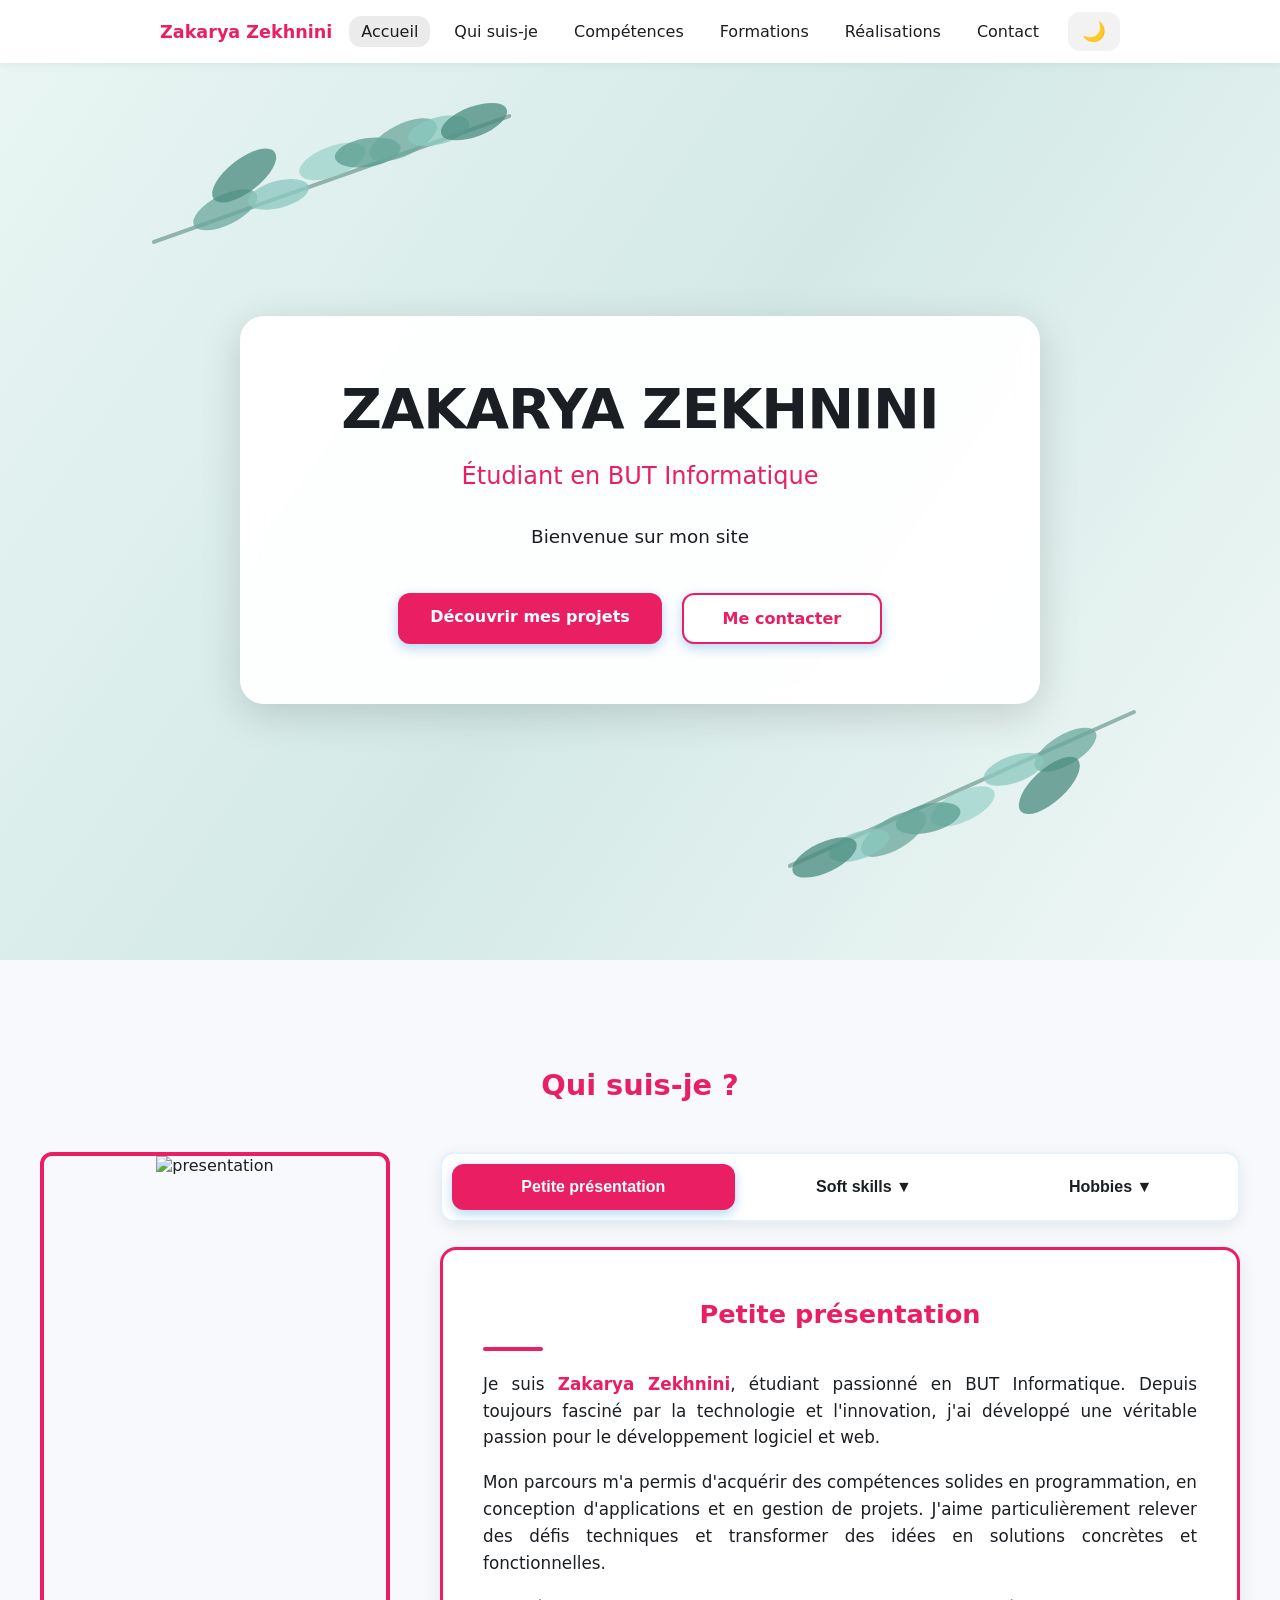
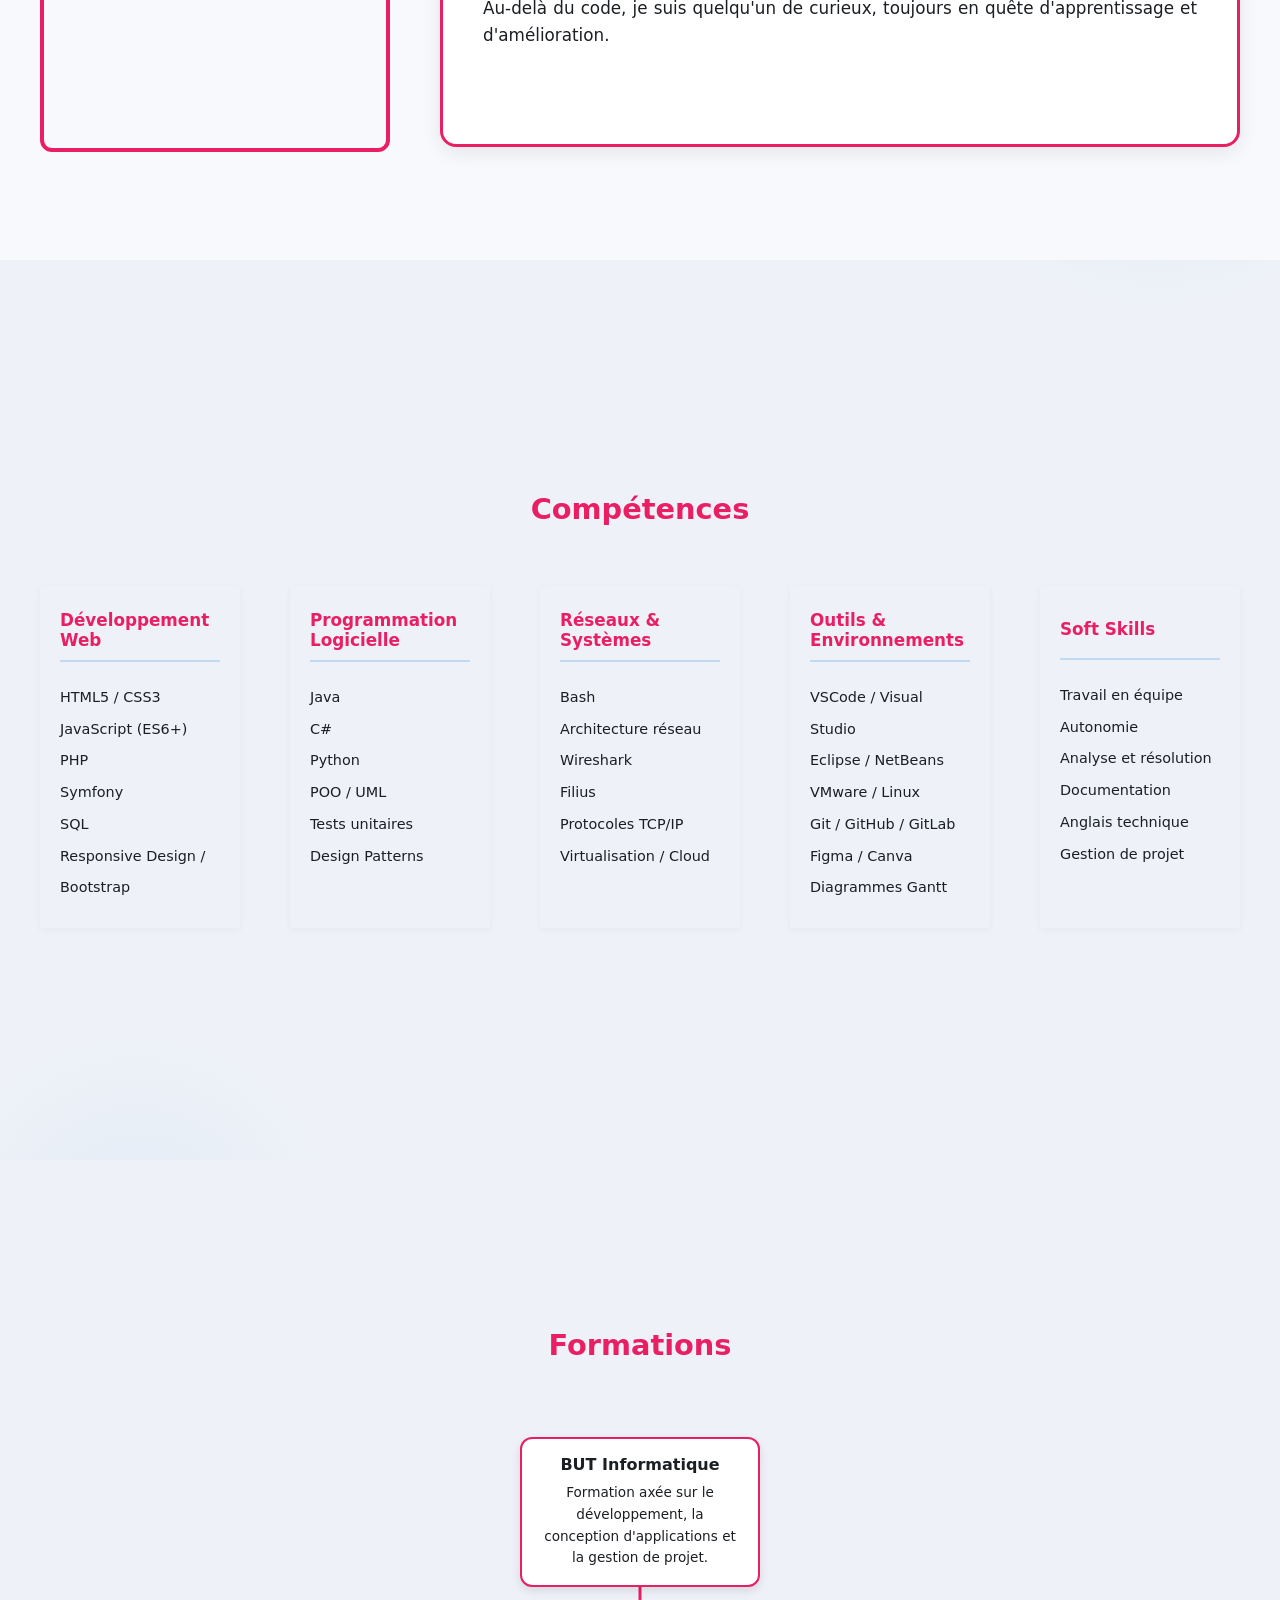
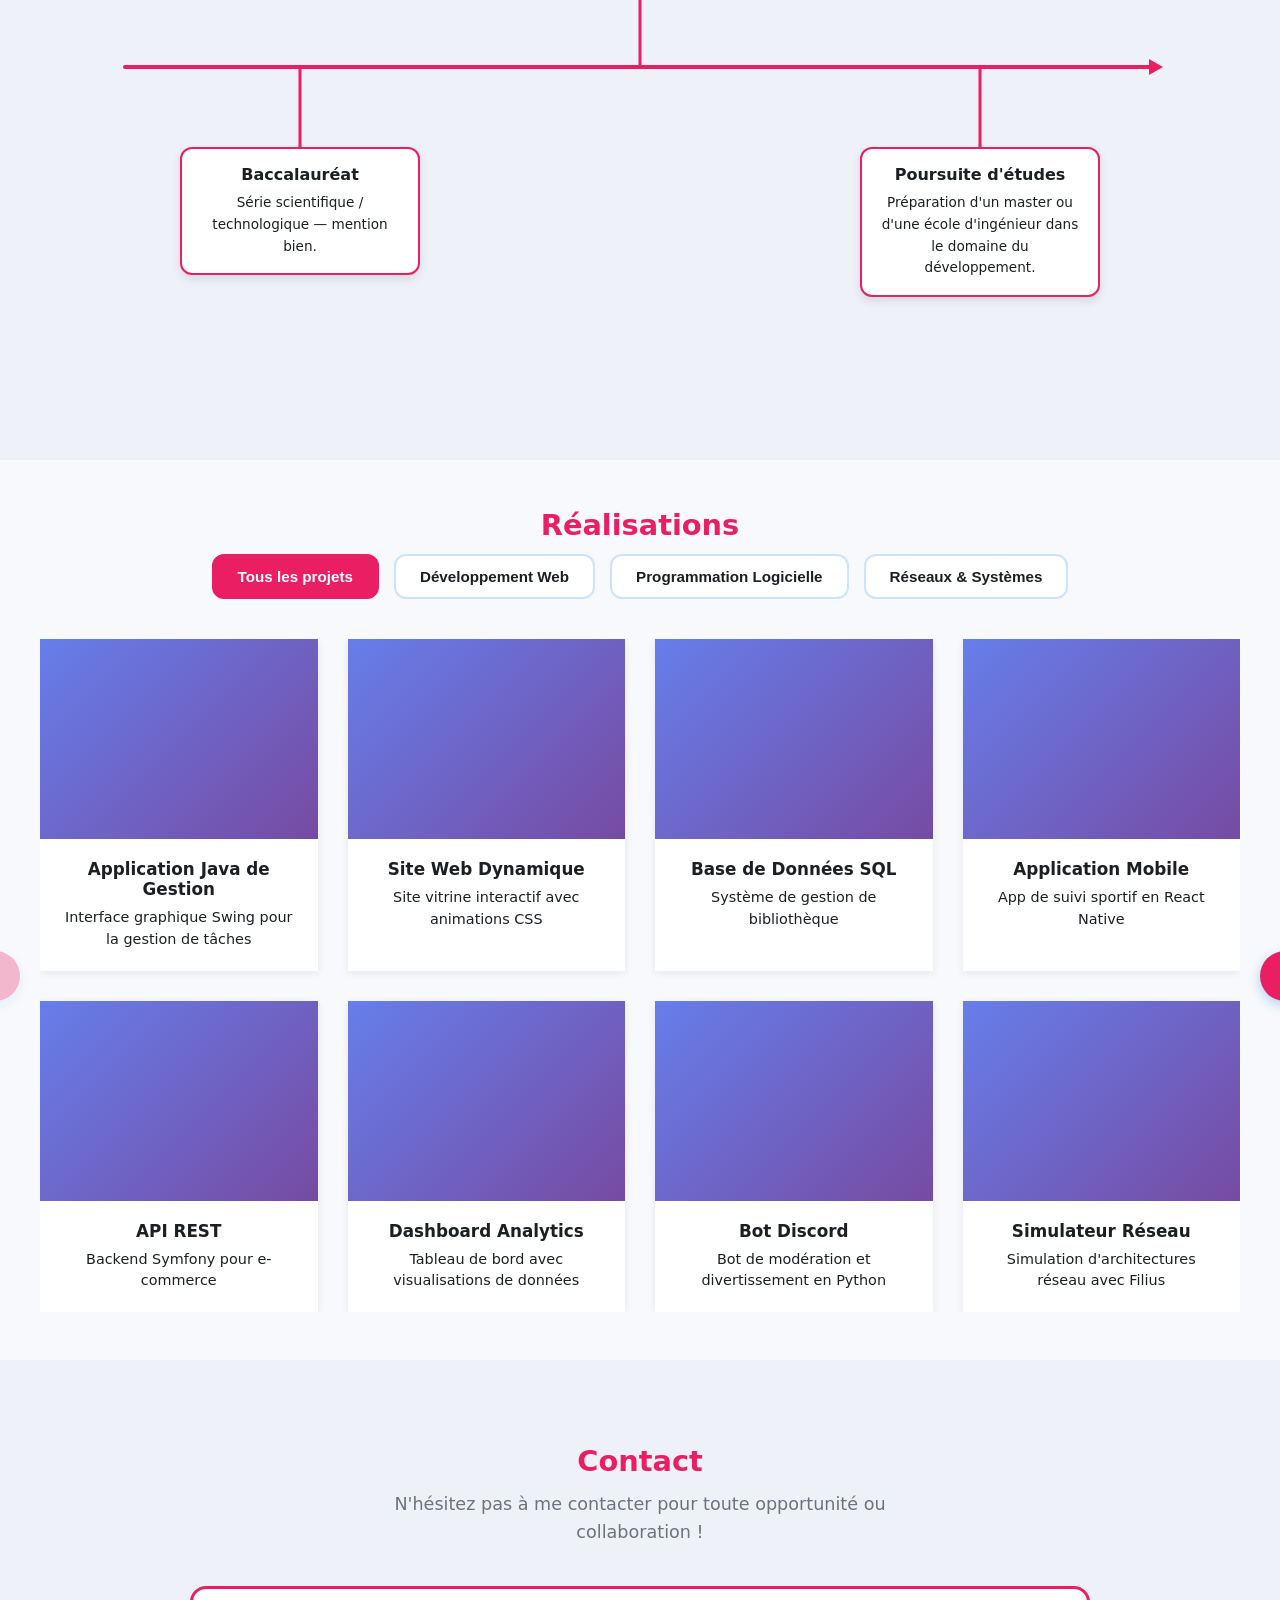
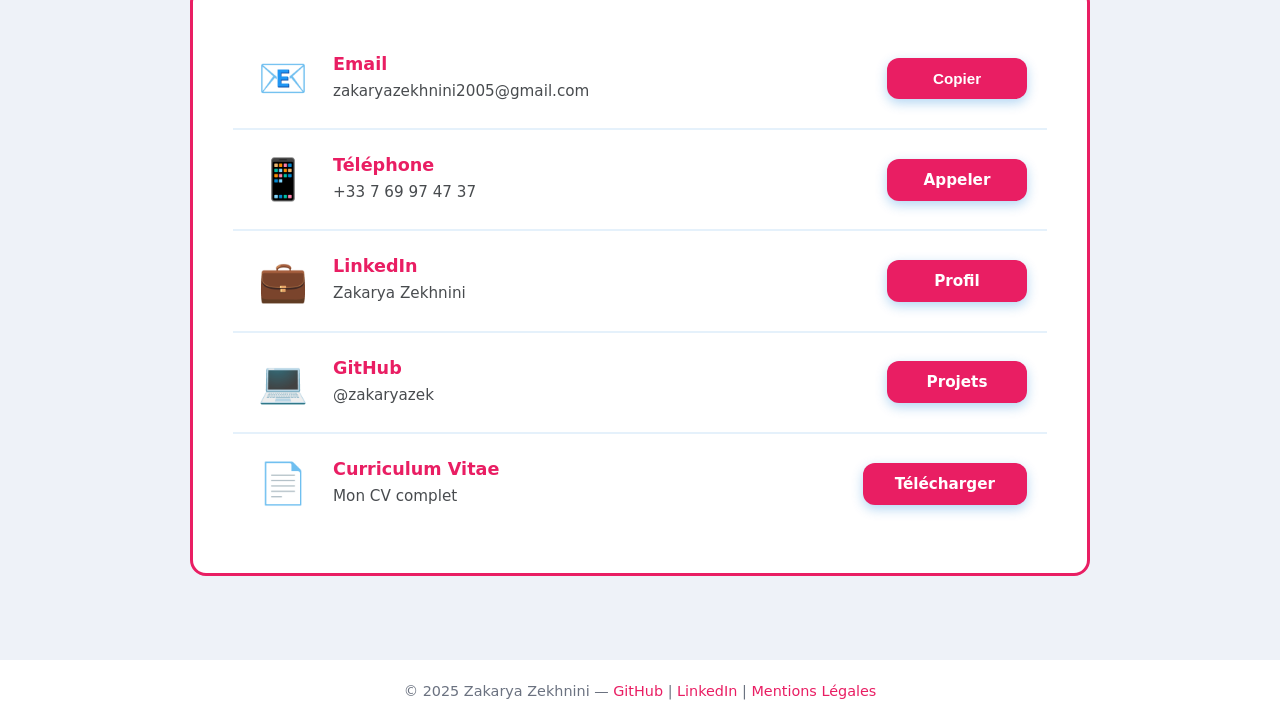
==== commit 9019cdf9: "petit changement index.html" ====
--- a/index.html
+++ b/index.html
@@ -233,7 +233,7 @@
               <div class="contact-icon">📧</div>
               <div class="contact-details">
                 <h3>Email</h3>
-                <p class="contact-value" id="email-text">zakarya.zekhnini@example.com</p>
+                <p class="contact-value" id="email-text">zakaryazekhnini2005@gmail.com</p>
               </div>
               <button class="contact-btn" onclick="copyEmail()">
                 <span id="copy-text">Copier</span>
@@ -245,9 +245,9 @@
               <div class="contact-icon">📱</div>
               <div class="contact-details">
                 <h3>Téléphone</h3>
-                <p class="contact-value">+33 6 12 34 56 78</p>
-              </div>
-              <a href="tel:+33612345678" class="contact-btn">Appeler</a>
+                <p class="contact-value">+33 7 69 97 47 37</p>
+              </div>
+              <a href="tel:+33769974737" class="contact-btn">Appeler</a>
             </div>
 
             <!-- LinkedIn -->
@@ -257,7 +257,7 @@
                 <h3>LinkedIn</h3>
                 <p class="contact-value">Zakarya Zekhnini</p>
               </div>
-              <a href="https://linkedin.com/in/votre-profil" target="_blank" class="contact-btn">Profil</a>
+              <a href="www.linkedin.com/in/zakarya-zekhnini" target="_blank" class="contact-btn">Profil</a>
             </div>
 
             <!-- GitHub -->
@@ -265,9 +265,9 @@
               <div class="contact-icon">💻</div>
               <div class="contact-details">
                 <h3>GitHub</h3>
-                <p class="contact-value">@zakarya-zekhnini</p>
-              </div>
-              <a href="https://github.com/votre-username" target="_blank" class="contact-btn">Projets</a>
+                <p class="contact-value">@zakaryazek</p>
+              </div>
+              <a href="https://github.com/zakaryazek" target="_blank" class="contact-btn">Projets</a>
             </div>
 
             <!-- CV -->
@@ -287,8 +287,8 @@
 
   <footer>
     <p>© 2025 Zakarya Zekhnini —
-      <a href="https://github.com/" target="_blank">GitHub</a> |
-      <a href="#">LinkedIn</a> |
+      <a href="https://github.com/zakaryazek" target="_blank">GitHub</a> |
+      <a href="www.linkedin.com/in/zakarya-zekhnini">LinkedIn</a> |
       <a href="#">Mentions Légales</a>
     </p>
   </footer>
@@ -296,4 +296,4 @@
   <script src="script.js"></script>
 </body>
 
-</html>+</html>
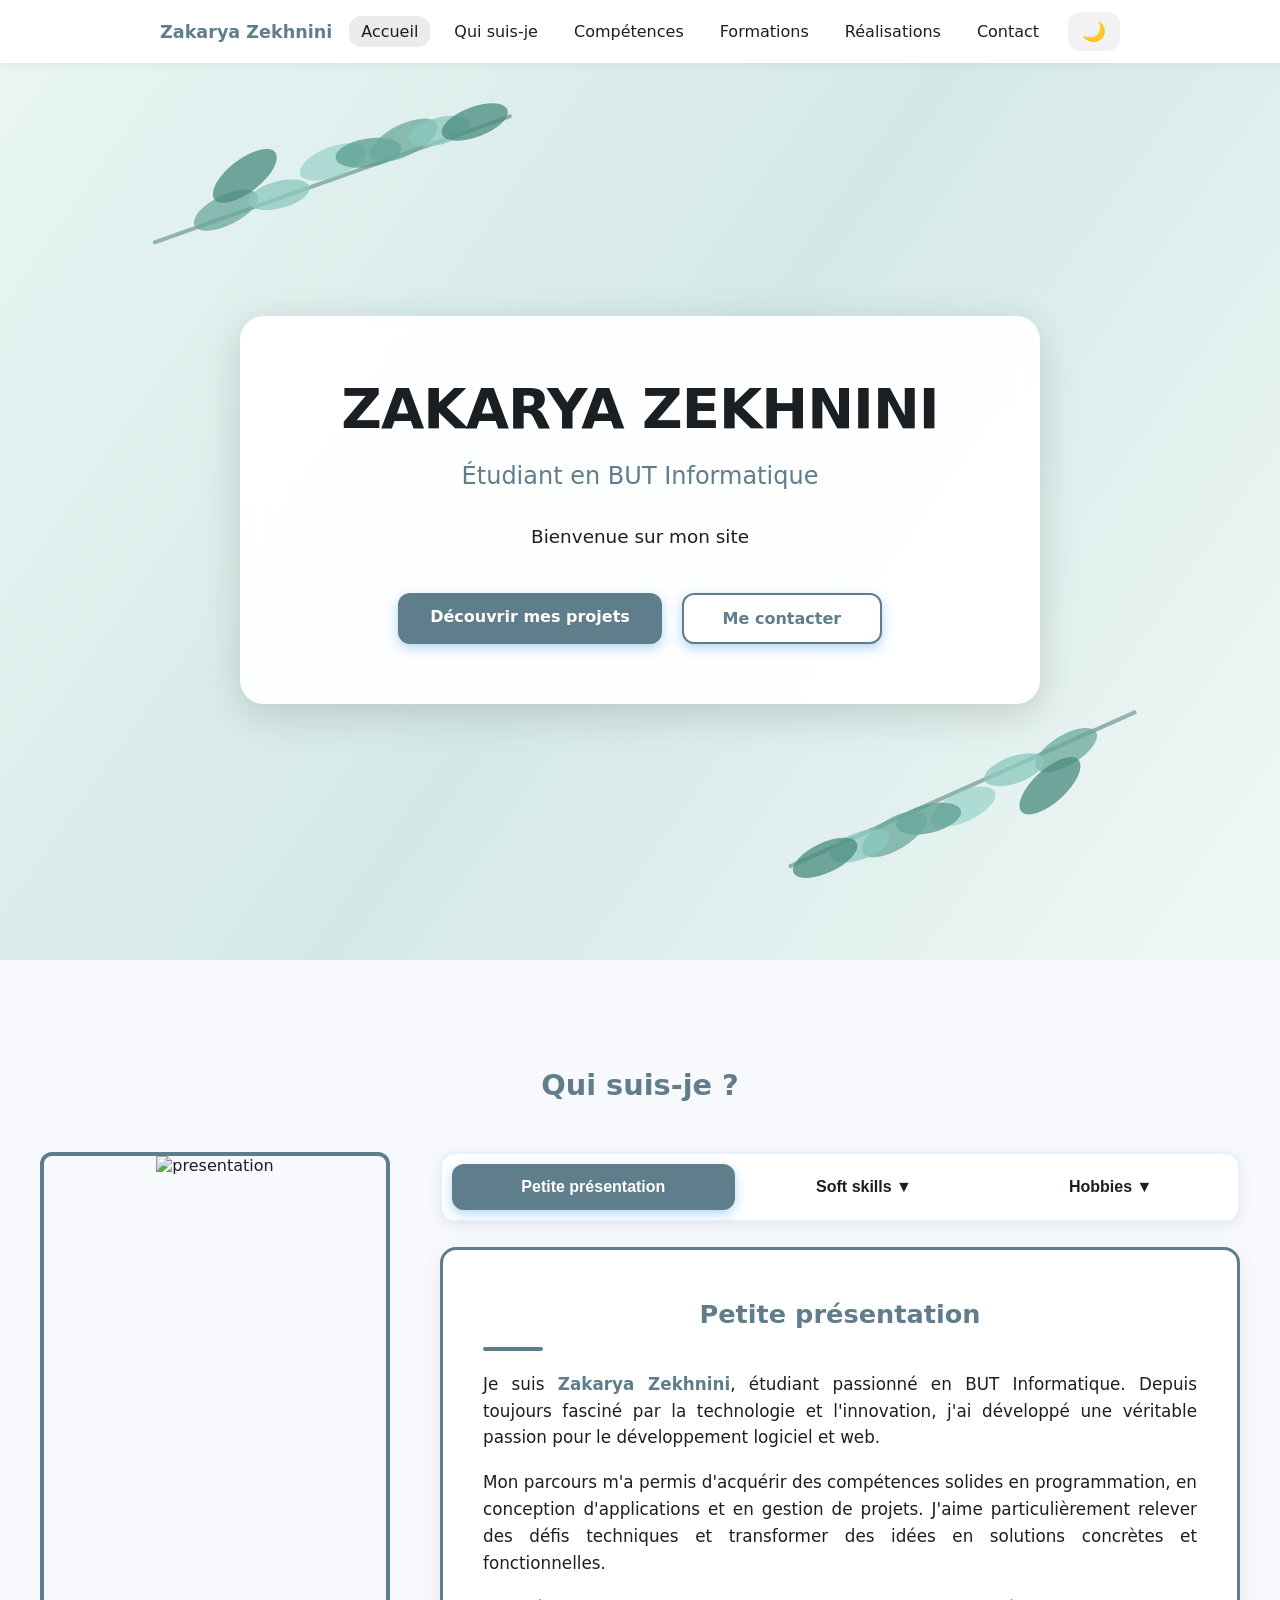
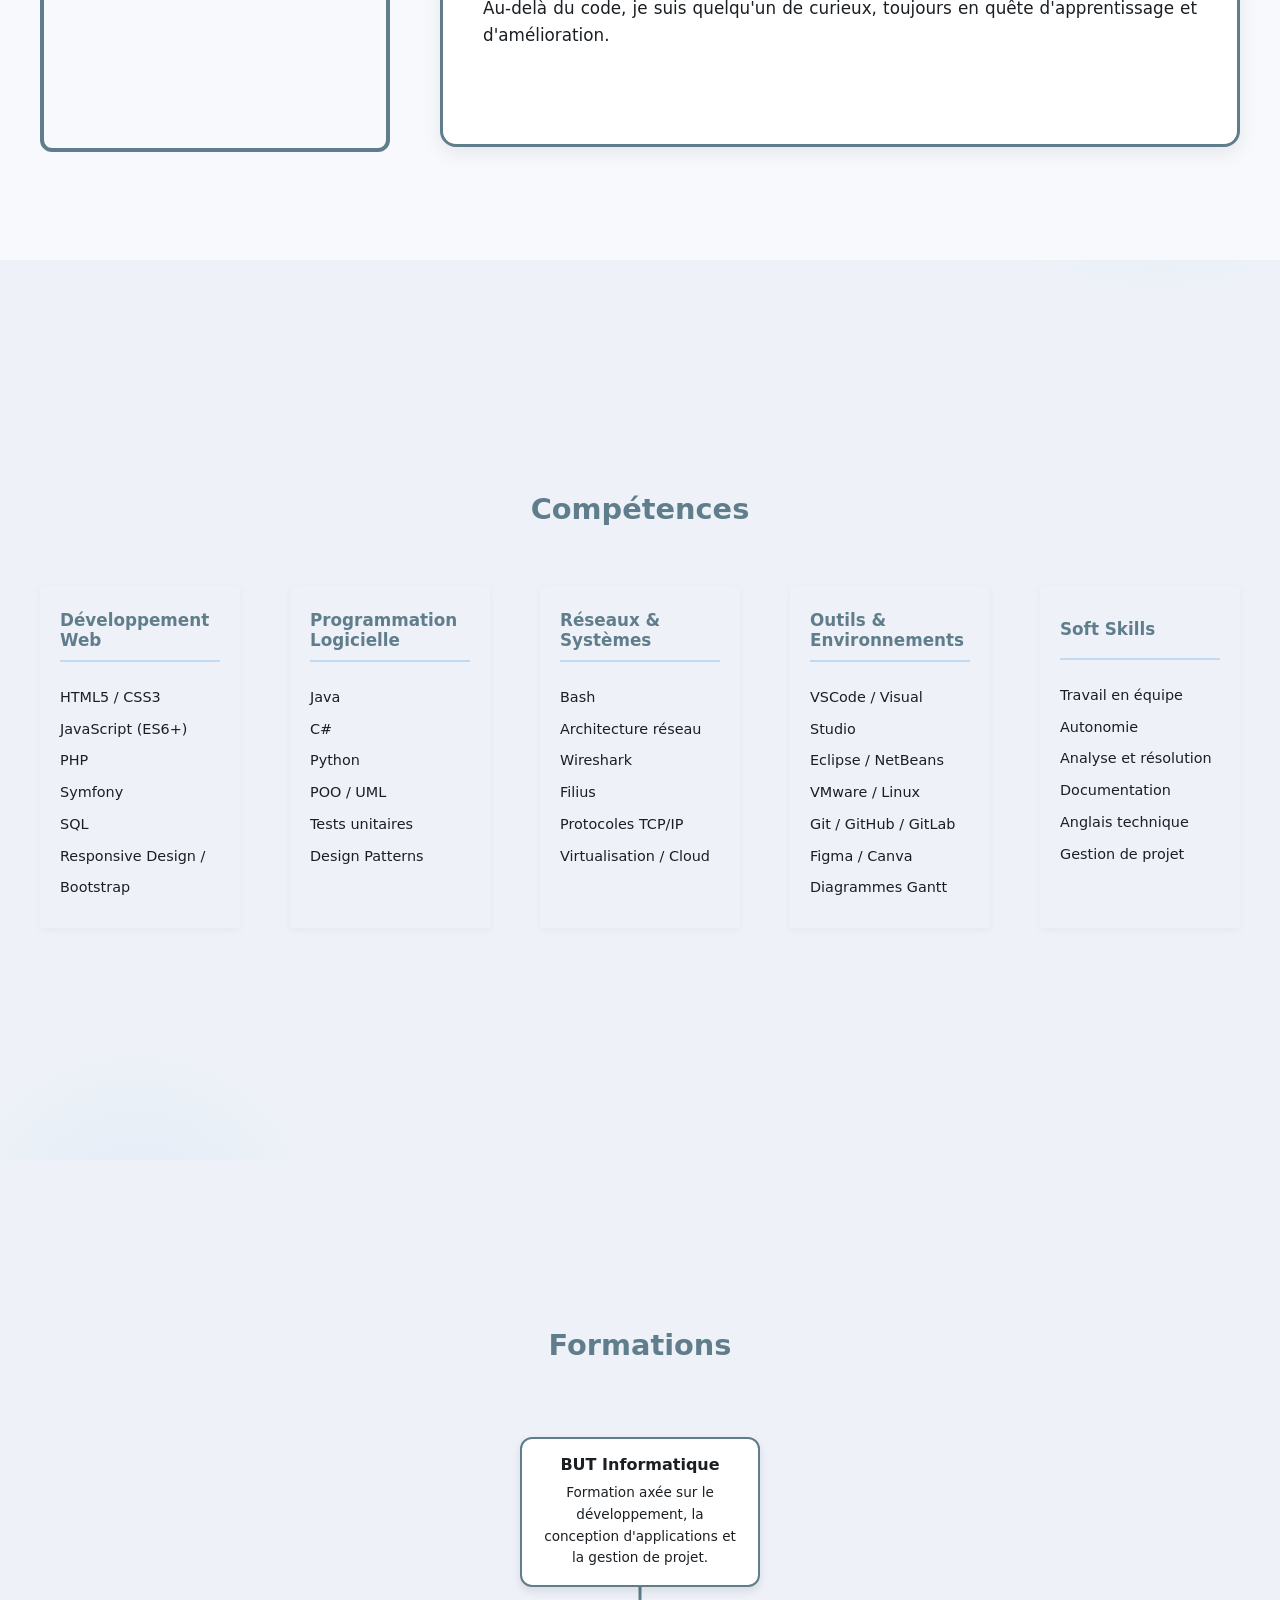
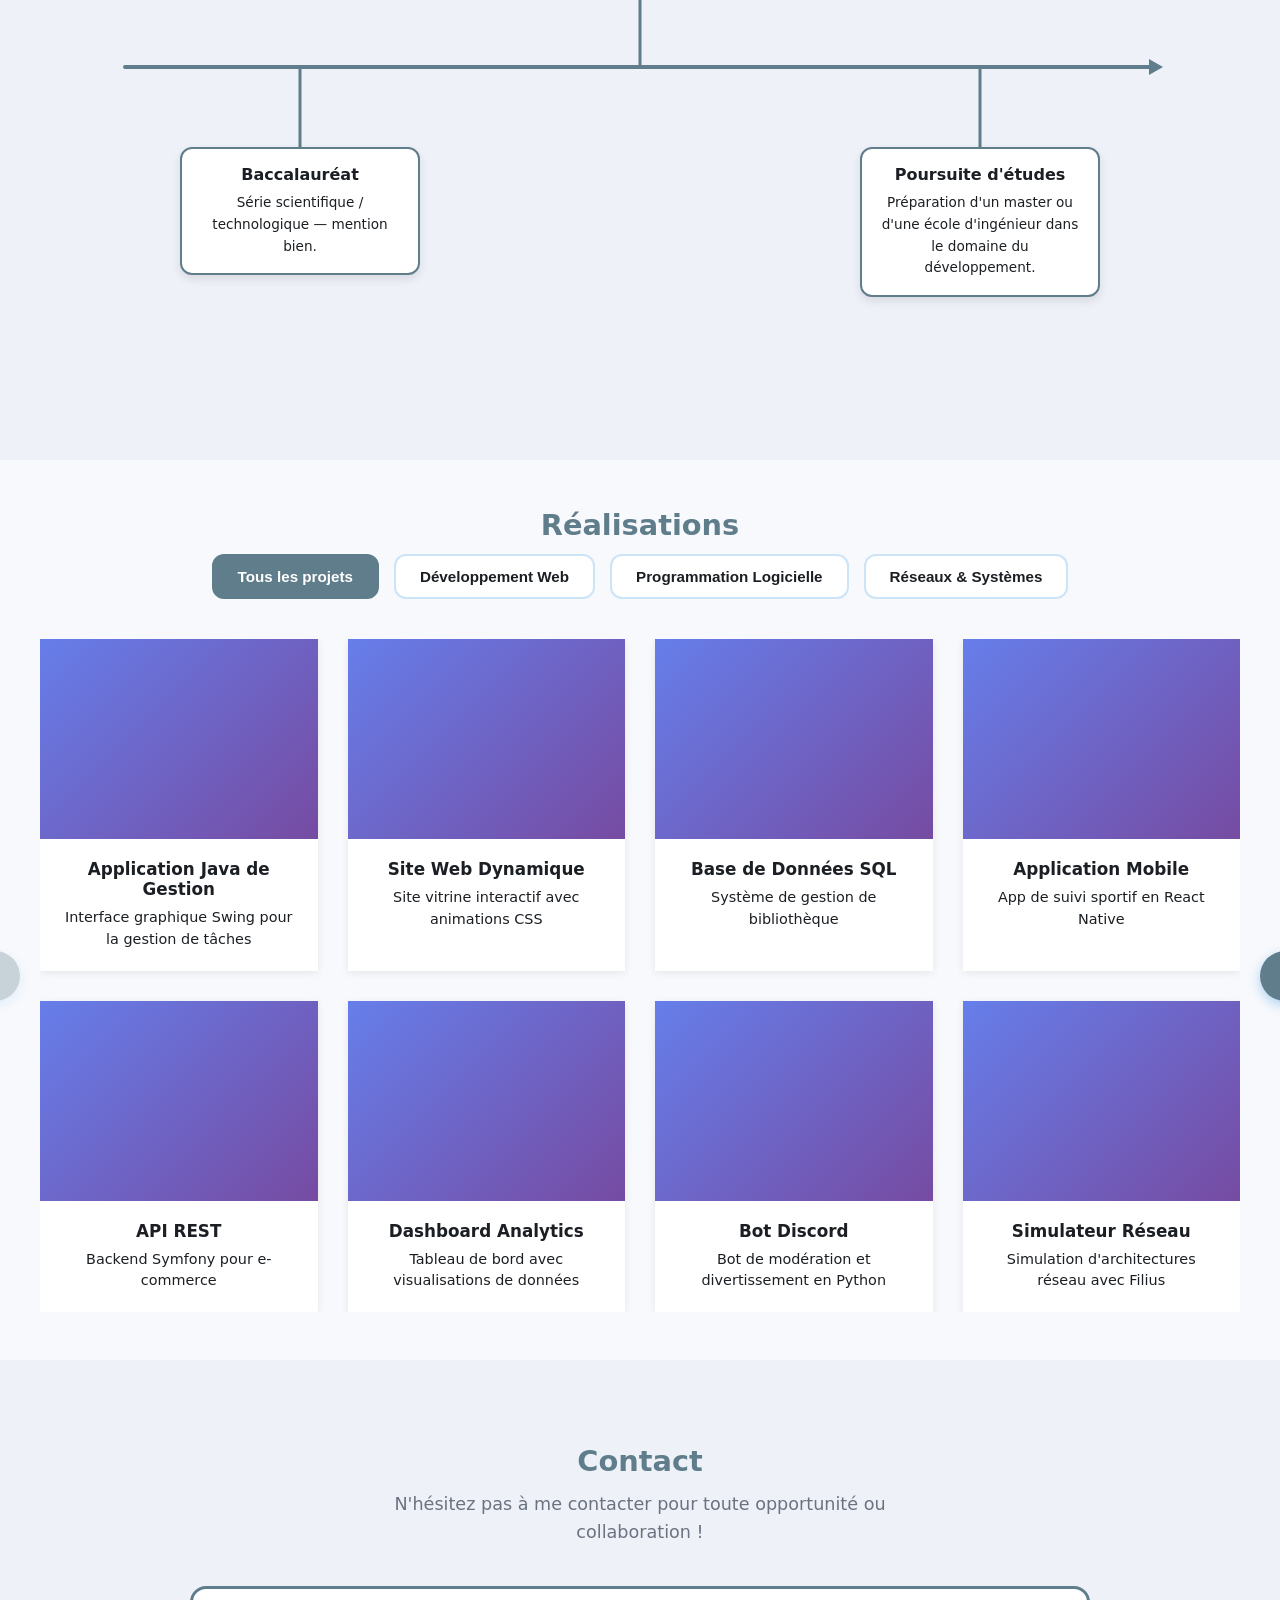
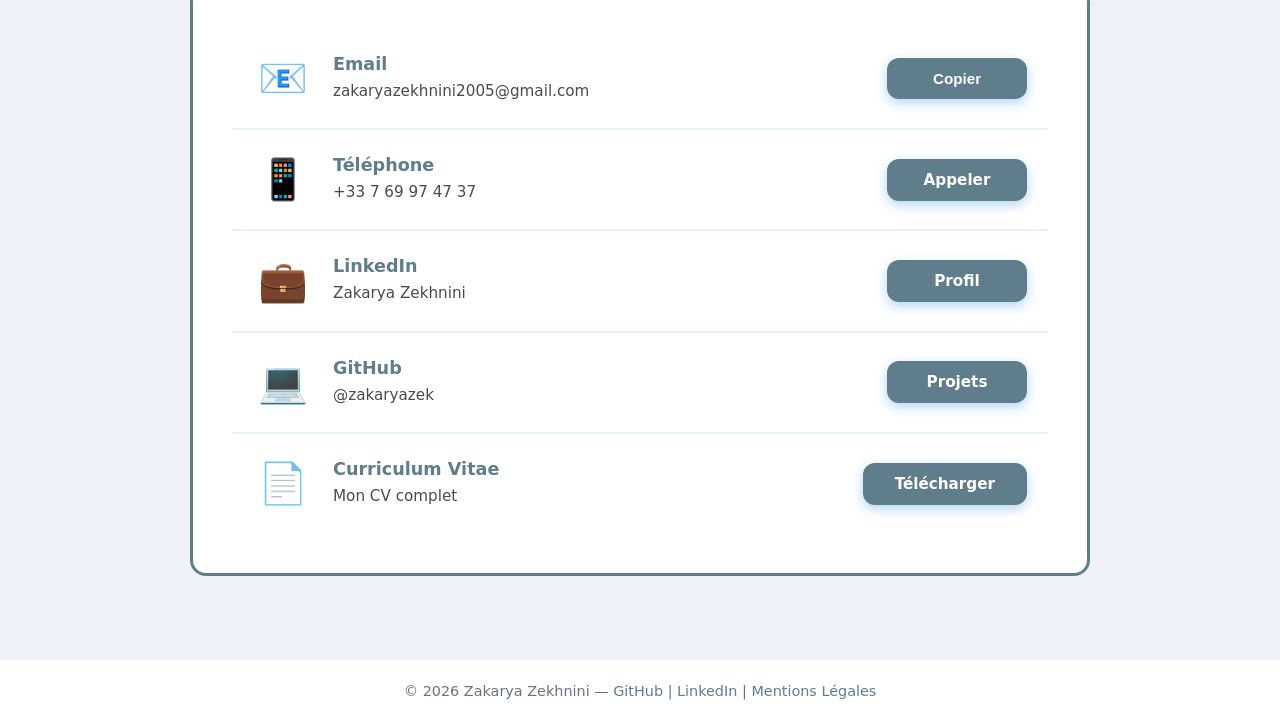
==== commit cdb46049: "feat: ajout mentions légales" ====
--- a/index.html
+++ b/index.html
@@ -257,7 +257,7 @@
                 <h3>LinkedIn</h3>
                 <p class="contact-value">Zakarya Zekhnini</p>
               </div>
-              <a href="www.linkedin.com/in/zakarya-zekhnini" target="_blank" class="contact-btn">Profil</a>
+              <a href="https://www.linkedin.com/in/zakarya-zekhnini" target="_blank" class="contact-btn">Profil</a>
             </div>
 
             <!-- GitHub -->
@@ -286,14 +286,14 @@
   </main>
 
   <footer>
-    <p>© 2025 Zakarya Zekhnini —
+    <p>© 2026 Zakarya Zekhnini —
       <a href="https://github.com/zakaryazek" target="_blank">GitHub</a> |
-      <a href="www.linkedin.com/in/zakarya-zekhnini">LinkedIn</a> |
-      <a href="#">Mentions Légales</a>
+      <a href="https://www.linkedin.com/in/zakarya-zekhnini">LinkedIn</a> |
+      <a href="mentions-legales.html">Mentions Légales</a>
     </p>
   </footer>
 
   <script src="script.js"></script>
 </body>
 
-</html>
+</html>
